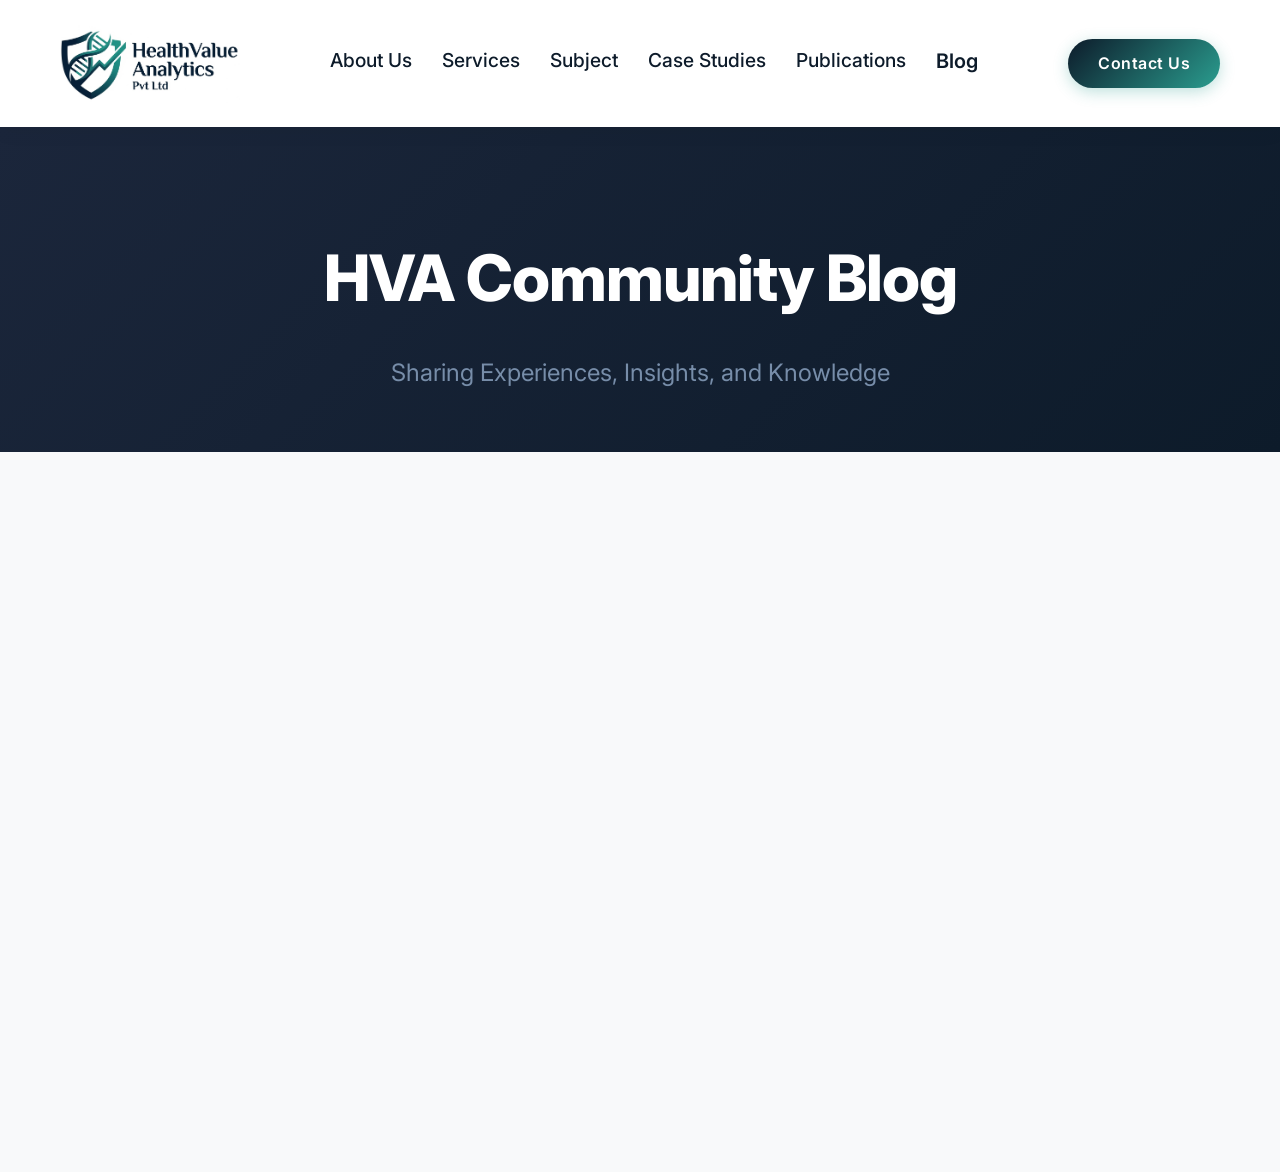
==== blog.html @ 7f8b4792 "Initial commit" ====
<!DOCTYPE html>
<html lang="en">
<head>
    <meta charset="UTF-8">
    <meta name="viewport" content="width=device-width, initial-scale=1.0">
    <title>Blog - HealthValue Analytics</title>
    <link rel="preconnect" href="https://fonts.googleapis.com">
    <link rel="preconnect" href="https://fonts.gstatic.com" crossorigin>
    <link href="https://fonts.googleapis.com/css2?family=Inter:wght@400;500;600;700&display=swap" rel="stylesheet">
    <link rel="stylesheet" href="style.css">
    <!-- Using FontAwesome for icons -->
    <link rel="stylesheet" href="https://cdnjs.cloudflare.com/ajax/libs/font-awesome/6.4.0/css/all.min.css">
</head>
<body>
    <!-- Navigation Bar -->
    <nav class="navbar">
        <div class="container nav-content">
            <a href="index.html" class="logo">
                <img src="logo.png" alt="HealthValue Analytics Logo" class="logo-img">
            </a>
            <div class="menu-toggle" id="mobile-menu">
                <span></span>
                <span></span>
                <span></span>
            </div>
            <div class="nav-links">
                <a href="index.html#about-us">About Us</a>
                <a href="index.html#our-services">Services</a>
                <a href="index.html#subject-coverage">Subject</a>
                <a href="#">Case Studies</a>
                <a href="#">Publications</a>
                <a href="blog.html" class="nav-blog active">Blog</a>
            </div>
            <a href="index.html#contact-info" class="btn-contact">Contact Us</a>
        </div>
    </nav>

    <!-- Blog Hero -->
    <header class="hero blog-hero">
        <div class="container hero-content">
            <h1>HVA Community Blog</h1>
            <h2 class="tagline">Sharing Experiences, Insights, and Knowledge</h2>
        </div>
    </header>

    <!-- Blog Content -->
    <section class="blog-section">
        <div class="container">
            


            <div class="blog-grid">
                <!-- Content will be added here -->
            </div>
        </div>
    </section>
    
    <script src="script.js"></script>
</body>
</html>
---- style.css ----
html {
    scroll-behavior: smooth;
}

:root {
    --primary-color: #0d1b2a; /* Dark Navy Blue */
    --secondary-color: #1b263b; /* Lighter Navy */
    --accent-color: #415a77; /* Soft Blue Grey */
    --highlight-color: #778da9; /* Light Blue Grey */
    --light-bg: #e0e1dd; /* Off-White/Grey */
    --white: #ffffff;
    --text-dark: #333333;
    --text-light: #f0f0f0;
    --shadow: 0 4px 6px rgba(0, 0, 0, 0.1);
    --shadow-hover: 0 10px 15px rgba(0, 0, 0, 0.15);
    --transition: all 0.3s ease;
}

* {
    margin: 0;
    padding: 0;
    box-sizing: border-box;
}

html {
    scroll-behavior: smooth;
}

body {
    font-family: 'Inter', sans-serif;
    background-color: var(--white);
    color: var(--text-dark);
    line-height: 1.6;
}

.container {
    max-width: 1200px;
    margin: 0 auto;
    padding: 0 20px;
}

/* Navbar */
.navbar {
    background-color: rgba(255, 255, 255, 0.95); /* Slight transparency */
    backdrop-filter: blur(10px); /* Glassmorphism effect */
    padding: 1.5rem 0; /* More spacious */
    box-shadow: 0 4px 20px rgba(0,0,0,0.05); /* Softer, deeper shadow */
    position: sticky; /* Keep sticky for easy navigation access */
    top: 0;
    z-index: 1000;
}

.navbar .container {
    display: flex;
    justify-content: space-between;
    align-items: center;
}

.logo {
    display: flex;
    align-items: center;
    padding: 0;
    /* height: 60px; Removed fixed height for new logo */
    /* overflow: hidden; Removed overflow for new logo */
}

.logo-img {
    height: auto;
    width: 180px; /* Width set to 180px as requested */
    object-fit: contain;
    /* transform: scale(1.35); Removed scale for new logo */
    /* transform-origin: center; */
}

.nav-links {
    display: flex;
    gap: 30px;
}

.nav-links a {
    text-decoration: none;
    color: var(--primary-color);
    font-weight: 500;
    font-size: 1.2rem; /* Increased size for all */
    transition: var(--transition);
    position: relative;
    padding-bottom: 5px;
}

.nav-links a::after {
    content: '';
    position: absolute;
    width: 0;
    height: 2px;
    bottom: 0;
    left: 0;
    background-color: #2a9d8f; /* Teal accent */
    transition: width 0.3s ease;
}

.nav-links a:hover {
    color: #2a9d8f;
}

.nav-links a:hover::after {
    width: 100%;
}

.nav-links .nav-blog {
    font-size: 1.25rem;
    font-weight: 600;
}

.btn-contact {
    background: linear-gradient(135deg, var(--primary-color) 0%, #2a9d8f 100%);
    color: var(--white);
    padding: 12px 30px;
    border-radius: 50px;
    text-decoration: none;
    font-weight: 600;
    transition: all 0.3s ease;
    box-shadow: 0 4px 15px rgba(42, 157, 143, 0.3);
    letter-spacing: 0.5px;
}


.btn-contact:hover {
    transform: translateY(-2px);
    box-shadow: 0 8px 25px rgba(42, 157, 143, 0.4);
    filter: brightness(1.1);
}

/* Mobile Menu Toggle */
.menu-toggle {
    display: none;
    flex-direction: column;
    justify-content: space-between;
    width: 30px;
    height: 21px;
    cursor: pointer;
    z-index: 1001;
}

.menu-toggle span {
    display: block;
    height: 3px;
    width: 100%;
    background-color: var(--primary-color);
    border-radius: 3px;
    transition: all 0.3s ease;
}

/* Mobile Nav Styles */
@media (max-width: 768px) {
    .menu-toggle {
        display: flex;
    }

    .nav-links {
        position: absolute;
        top: 100%;
        left: 0;
        width: 100%;
        background-color: rgba(255, 255, 255, 0.98);
        flex-direction: column;
        align-items: center;
        padding: 20px 0;
        box-shadow: 0 10px 20px rgba(0,0,0,0.1);
        clip-path: polygon(0 0, 100% 0, 100% 0, 0 0); /* Hidden by default */
        transition: clip-path 0.4s ease-in-out;
        gap: 20px;
    }

    .nav-links.active {
        clip-path: polygon(0 0, 100% 0, 100% 100%, 0 100%); /* Visible */
    }

    .nav-links a {
        font-size: 1.1rem;
    }

    .navbar .btn-contact {
        display: none; /* Hide button in header, maybe move inside menu if needed, or keep. For now hiding to save space optionally, or we can keep it. Let's keep it visible but maybe smaller? actually usually simple is better. Let's hide it in header and rely on a link in menu or just keep simple. Wait, user probably wants it. Let's keep it but maybe position differently or just let flex handle it. */
        /* Actually, in mobile view, often the CTA is kept or moved. Let's just adjust flex. */
        display: none; 
    }
    
    /* Add CTA inside menu for mobile if needed, or just let user scroll to footer. 
       Let's actually MAKE IT VISIBLE in the menu. We will need to add it to HTML in the menu part or just styling.
       For now, let's keep simple: Standard links in menu. */
}

/* Hero Section */
.hero {
    background-color: var(--primary-color);
    color: var(--white);
    padding: 30px 0 30px;
    text-align: center;
}

.hero-content {
    display: flex;
    flex-direction: column;
    gap: 10px;
}

.hero h1 {
    font-size: 4rem; /* Larger main title */
    font-weight: 800;
    margin-bottom: 15px; /* Space between title and subtitle */
    letter-spacing: -1px;
}

.hero .tagline {
    font-size: 1.5rem; /* Smaller subtitle */
    font-weight: 400; /* Lighter weight */
    text-align: center;
    color: var(--highlight-color); /* Lighter color for hierarchy */
    max-width: 800px;
    margin: 0 auto;
}

/* Services Section */
.services {
    padding: 60px 0 80px;
    background-color: var(--white);
    /* margin-top: -50px; Removed overlap for cleaner interactive flow */
}

.services-grid {
    display: grid;
    grid-template-columns: repeat(5, 1fr);
    gap: 20px;
    margin-bottom: 40px;
}

.service-card {
    background-color: var(--white);
    padding: 30px 20px;
    border-radius: 12px;
    box-shadow: var(--shadow);
    text-align: center;
    transition: var(--transition);
    border: 1px solid #f0f0f0;
    display: flex;
    flex-direction: column;
    align-items: center;
    gap: 20px;
    cursor: pointer;
    position: relative;
    overflow: hidden;
}

.service-card:hover {
    transform: translateY(-5px);
    box-shadow: var(--shadow-hover);
    border-color: var(--accent-color);
}

/* Active State */
.service-card.active {
    background-color: var(--primary-color);
    color: var(--white);
    transform: translateY(-5px);
    box-shadow: var(--shadow-hover);
    border-color: var(--primary-color);
}

.service-card.active .icon-box {
    color: var(--white);
}

.service-card.active h3 {
    color: var(--white);
}

/* Triangle indicator for active card */
.service-card.active::after {
    content: '';
    position: absolute;
    bottom: -10px;
    left: 50%;
    transform: translateX(-50%);
    border-width: 10px 10px 0;
    border-style: solid;
    border-color: var(--primary-color) transparent transparent transparent;
    display: block;
}

.icon-box {
    font-size: 2.5rem;
    color: var(--primary-color);
    margin-bottom: 10px;
    transition: var(--transition);
}

.service-card h3 {
    font-size: 1.1rem;
    font-weight: 600;
    color: var(--primary-color);
    line-height: 1.4;
    transition: var(--transition);
}

/* Service Details Section */
.service-details-container {
    background-color: #f8f9fa;
    border-radius: 15px;
    overflow: hidden;
    max-height: 0;
    opacity: 0;
    transition: all 0.5s ease-in-out;
    box-shadow: inset 0 2px 6px rgba(0,0,0,0.05);
}

.service-details-container.open {
    max-height: 800px; /* Arbitrary large height to allow expansion */
    opacity: 1;
    margin-top: 20px;
    padding: 40px;
    border: 1px solid #e0e0e0;
}

.service-content-wrapper {
    transition: opacity 0.3s ease;
}

.details-inner {
    text-align: center;
    max-width: 800px;
    margin: 0 auto;
}

.details-inner h2 {
    font-size: 2rem;
    color: var(--primary-color);
    margin-bottom: 20px;
}

.details-inner p {
    font-size: 1.1rem;
    color: #555;
    margin-bottom: 30px;
    line-height: 1.8;
}

.feature-list {
    list-style: none;
    display: grid;
    grid-template-columns: repeat(2, 1fr); /* 2 columns for list */
    gap: 15px;
    text-align: left;
    margin: 0 auto 40px;
    max-width: 700px;
}

.feature-list li {
    font-size: 1rem;
    color: var(--text-dark);
    display: flex;
    align-items: center;
    gap: 10px;
}

.feature-list li i {
    color: #2a9d8f; /* Teal/Green for checks */
    font-size: 1.2rem;
}

.btn-enquire {
    display: inline-block;
    background-color: var(--primary-color);
    color: var(--white);
    padding: 15px 40px;
    font-size: 1.1rem;
    font-weight: 600;
    border-radius: 50px;
    text-decoration: none;
    transition: var(--transition);
    box-shadow: 0 4px 10px rgba(13, 27, 42, 0.3);
}

.btn-enquire:hover {
    background-color: #2a9d8f; /* Teal on hover */
    transform: translateY(-3px);
    box-shadow: 0 6px 15px rgba(42, 157, 143, 0.4);
}

.placeholder-text {
    text-align: center;
    color: #999;
    font-size: 1.2rem;
    padding: 20px;
    font-style: italic;
}

/* Responsive Design */
@media (max-width: 1024px) {
    .services-grid {
        grid-template-columns: repeat(3, 1fr);
    }
}

@media (max-width: 768px) {
    .services-grid {
        grid-template-columns: repeat(2, 1fr);
    }

    .feature-list {
        grid-template-columns: 1fr;
    }

    .service-details-container.open {
        padding: 30px 20px;
    }
}

@media (max-width: 480px) {
    .services-grid {
        grid-template-columns: 1fr;
    }
    
    .hero .tagline {
        font-size: 1.5rem;
    }
    
    .details-inner h2 {
        font-size: 1.5rem;
    }
}

/* Scrolling Updates Marquee */
.updates-marquee {
    background-color: #f0f4f8; /* Light distinct background */
    padding: 20px 0;
    overflow: hidden;
    border-top: 1px solid #e1e4e8;
    border-bottom: 1px solid #e1e4e8;
    position: relative;
    /* margin-top managed by footer top margin, but keeping section flow natural */
}

.marquee-container {
    max-width: 100%;
    margin: 0 auto;
    overflow: hidden;
    white-space: nowrap;
    position: relative;
}

.marquee-container::before,
.marquee-container::after {
    /* Fades on the edges */
    content: '';
    position: absolute;
    top: 0;
    height: 100%;
    width: 100px;
    z-index: 2;
    pointer-events: none;
}

.marquee-container::before {
    left: 0;
    background: linear-gradient(to right, #f0f4f8, transparent);
}

.marquee-container::after {
    right: 0;
    background: linear-gradient(to left, #f0f4f8, transparent);
}

.marquee-track {
    display: inline-flex;
    gap: 30px;
    animation: scroll-left 25s linear infinite;
    padding-left: 30px; /* Initial offset */
}

.marquee-track:hover {
    animation-play-state: paused; /* Pause on hover */
}

@keyframes scroll-left {
    0% {
        transform: translateX(0);
    }
    100% {
        /* Move by 50% because content is duplicated, creating seamless loop */
        /* Exact calculation depends on width, but -50% of track width usually works if items are identical halves */
        /* Alternatively, moving by a fixed visual chunk. simpler is usually -50% if duplicated 1x */
        transform: translateX(-50%);
    }
}

.update-card {
    background-color: var(--white);
    padding: 15px 20px;
    border-radius: 8px;
    box-shadow: 0 2px 4px rgba(0,0,0,0.05);
    min-width: 300px;
    text-decoration: none;
    color: var(--text-dark);
    display: flex;
    flex-direction: column;
    gap: 5px;
    transition: transform 0.2s, box-shadow 0.2s;
    border-left: 4px solid var(--primary-color);
}

.update-card:hover {
    transform: translateY(-2px);
    box-shadow: 0 4px 8px rgba(0,0,0,0.1);
    background-color: #fff;
}

.update-type {
    font-size: 0.75rem;
    font-weight: 700;
    text-transform: uppercase;
    letter-spacing: 0.5px;
}

.update-type.paper {
    color: #2a9d8f;
}

.update-type.news {
    color: #d62828; /* Different color for news */
}

.update-card h4 {
    font-size: 1rem;
    font-weight: 700;
    color: var(--primary-color);
    margin: 0;
    white-space: normal; /* Allow title to wrap if needed, though card is wide */
}

.update-card p {
    font-size: 0.9rem;
    color: #555;
    margin: 0;
    white-space: normal;
    display: -webkit-box;
    -webkit-line-clamp: 2; /* Limit description lines */
    line-clamp: 2; /* Standard property */
    -webkit-box-orient: vertical;
    overflow: hidden;
}

.update-date {
    font-size: 0.8rem;
    color: #888;
    margin-top: 5px;
}

/* Enquiry Modal */
.modal-overlay {
    position: fixed;
    top: 0;
    left: 0;
    width: 100%;
    height: 100%;
    background-color: rgba(0, 0, 0, 0.6); /* Semi-transparent backdrop */
    z-index: 2000; /* Above everything */
    display: flex;
    justify-content: center;
    align-items: center;
    opacity: 0;
    visibility: hidden;
    transition: all 0.3s ease;
}

.modal-overlay.open {
    opacity: 1;
    visibility: visible;
}

.modal-content {
    background-color: var(--white);
    padding: 40px;
    border-radius: 12px;
    width: 90%;
    max-width: 700px;
    position: relative;
    transform: translateY(20px);
    transition: transform 0.3s ease;
    box-shadow: 0 10px 25px rgba(0,0,0,0.2);
}

.modal-overlay.open .modal-content {
    transform: translateY(0);
}

.modal-close {
    position: absolute;
    top: 15px;
    right: 20px;
    background: none;
    border: none;
    font-size: 1.5rem;
    color: #888;
    cursor: pointer;
    transition: color 0.3s;
}

.modal-close:hover {
    color: var(--primary-color);
}

.modal-content h2 {
    color: var(--primary-color);
    font-size: 2rem;
    margin-bottom: 30px;
    text-align: center;
    font-weight: 800;
}

.enquiry-form {
    display: flex;
    flex-direction: column;
    gap: 20px;
}

.form-row {
    display: grid;
    grid-template-columns: 1fr 1fr;
    gap: 20px;
    margin-bottom: 20px;
}

input, textarea {
    width: 100%;
    padding: 12px 15px;
    border: 1px solid #ddd;
    border-radius: 6px;
    font-size: 1rem;
    font-family: inherit;
    outline: none;
    transition: border-color 0.3s;
}

input:focus, textarea:focus {
    border-color: #2a9d8f; /* Focus color */
}

input::placeholder, textarea::placeholder {
    color: #999;
}

.btn-submit {
    background-color: #0e7490; /* Teal/Blue */
    color: white;
    padding: 12px 30px;
    border: none;
    border-radius: 50px;
    font-size: 1.1rem;
    font-weight: 600;
    cursor: pointer;
    transition: background-color 0.3s;
    margin-top: 10px;
    display: inline-block;
}

.btn-submit:hover {
    background-color: #155e75;
}

/* Modal Responsive */
@media (max-width: 768px) {
    .form-row {
        grid-template-columns: 1fr;
        gap: 15px;
        margin-bottom: 15px;
    }
    
    .modal-content {
        padding: 30px 20px;
    }
    
    .modal-content h2 {
        font-size: 1.5rem;
    }
}
.footer {
    background: linear-gradient(135deg, #0a192f 0%, #0d2546 100%); /* Deep Navy Gradient */
    color: var(--white);
    padding: 60px 0 20px; /* Reduced bottom padding */
    margin-top: 80px;
    font-size: 0.95rem;
}

.footer-grid {
    display: grid;
    grid-template-columns: repeat(3, 1fr);
    gap: 40px;
}

.footer-col h3 {
    font-size: 1.2rem;
    margin-bottom: 20px;
    position: relative;
    padding-bottom: 10px;
    color: var(--white);
}

.footer-col h3::after {
    content: '';
    position: absolute;
    left: 0;
    bottom: 0;
    width: 40px;
    height: 3px;
    background-color: #2a9d8f; /* Teal accent */
}

.footer-logo {
    margin-bottom: 20px;
}

.logo-img-footer {
    height: 90px;
    width: auto;
    object-fit: contain;
    margin-left: 0; 
    transform: translateX(-75px); /* Adjusted left shift */
}

.office-info h4 {
    color: #64ffda; /* Teal highlight */
    margin-bottom: 10px;
    display: flex;
    align-items: center;
    gap: 10px;
    font-size: 1.1rem;
}

.office-info p, .office-info .footer-email {
    line-height: 1.6;
    color: #cbd5e1; /* Light grey text */
    text-decoration: none;
}

.footer-links {
    list-style: none;
}

.footer-links li {
    margin-bottom: 12px;
}

.footer-links a {
    color: #cbd5e1;
    text-decoration: none;
    transition: var(--transition);
    display: inline-block;
}

.footer-links a:hover {
    color: #64ffda;
    transform: translateX(5px);
}

.work-with-us {
    margin-top: 25px;
}

.work-with-us p {
    color: #cbd5e1;
    line-height: 1.6;
}

.career-link {
    color: #64ffda;
    font-weight: 700;
    text-decoration: none;
    border-bottom: 1px solid #64ffda;
    transition: var(--transition);
}

.career-link:hover {
    color: var(--white);
    border-color: var(--white);
}

/* Footer Responsive */
@media (max-width: 768px) {
    .footer-grid {
        grid-template-columns: 1fr;
        text-align: center;
        gap: 40px;
    }
    
    .footer-col h3::after {
        left: 50%;
        transform: translateX(-50%);
    }

    .office-info h4 {
        justify-content: center;
    }
}

/* Partners Marquee Section */
.partners-marquee {
    padding: 60px 0;
    background-color: #f8f9fa;
    border-top: 1px solid #e1e4e8;
    overflow: hidden;
}

.partners-marquee h3 {
    text-align: center;
    margin-bottom: 40px;
    font-size: 1.5rem;
    color: var(--primary-color);
    font-weight: 600;
    letter-spacing: -0.5px;
}

.partners-container {
    width: 100%;
    overflow: hidden;
    position: relative;
}

.partners-container::before,
.partners-container::after {
    content: "";
    position: absolute;
    top: 0;
    width: 100px; /* Fade width */
    height: 100%;
    z-index: 2;
    pointer-events: none;
}

.partners-container::before {
    left: 0;
    background: linear-gradient(to right, #f8f9fa, transparent);
}

.partners-container::after {
    right: 0;
    background: linear-gradient(to left, #f8f9fa, transparent);
}

.partners-track {
    display: flex;
    gap: 60px; /* Space between logos */
    animation: scroll-partners 30s linear infinite;
    width: max-content; /* Ensure width fits content */
    padding: 10px 0;
}

.partners-track:hover {
    animation-play-state: paused;
}

.partner-logo {
    display: flex;
    align-items: center;
    justify-content: center;
    min-width: 120px;
}

.partner-logo img {
    height: 70px; /* Standardize height */
    width: auto;
    max-width: 180px;
    object-fit: contain;
    filter: grayscale(100%) opacity(0.7);
    transition: all 0.3s ease;
    mix-blend-mode: multiply; /* Helps transparent PNGs sit better on light bg */
}

.partner-logo img:hover {
    filter: grayscale(0%) opacity(1);
    transform: scale(1.1);
}

@keyframes scroll-partners {
    0% {
        transform: translateX(0);
    }
    100% {
        /* Move by -50% assuming the duplicated set matches the original */
        transform: translateX(-50%);
    }
}


    .logo-img-footer {
        margin: 0 auto;
        display: block;
    }


/* About Us Section */
.about-us {
    padding: 60px 0; /* Reduced padding since title is gone */
    background-color: var(--white);
    position: relative;
    display: none; /* Hidden by default */
}

.about-us.open {
    display: block;
    animation: fadeIn 0.5s ease;
}

.section-title {
    font-size: 2.5rem;
    color: var(--primary-color);
    text-align: center;
    margin-bottom: 40px;
    font-weight: 800;
    position: relative;
    padding-bottom: 15px;
}

.section-title::after {
    content: '';
    position: absolute;
    bottom: 0;
    left: 50%;
    transform: translateX(-50%);
    width: 60px;
    height: 4px;
    background-color: #2a9d8f;
    border-radius: 2px;
}

.about-content {
    max-width: 900px;
    margin: 0 auto;
    color: #4a5568;
    font-size: 1.1rem;
    line-height: 1.8;
    text-align: justify; /* Corporate look */
    /* display: none; Removed previous hidden rule */
}

/* Removed .about-content.open as visibility is now on parent */

@keyframes fadeIn {
    from { opacity: 0; transform: translateY(-10px); }
    to { opacity: 1; transform: translateY(0); }
}

.about-content p {
    margin-bottom: 25px;
}

/* Additional Mobile Polish */
@media (max-width: 768px) {
    .hero h1 {
        font-size: 2.5rem;
    }
    
    .hero .tagline {
        font-size: 1.2rem;
        padding: 0 15px;
    }

    .about-content, .contact-section-modern, .careers-form-container {
        padding-left: 15px;
        padding-right: 15px;
    }
    
    .footer-grid {
        gap: 30px;
    }
    
    .map-container iframe {
        height: 300px;
    }
    
    /* Ensure modal fits */
    .modal-content {
        width: 95%;
        margin: 0 10px;
        max-height: 90vh;
        overflow-y: auto;
    }
    
    .navbar .container {
        padding: 0 20px; /* Ensure edge padding */
    }
    
    /* Adjust logo size for mobile */
    .logo-img {
        width: 140px;
    }
}

.about-content strong {
    color: var(--primary-color);
    font-weight: 700;
}

.highlight-text {
    color: #2a9d8f;
    font-weight: 600;
}

/* Responsive adjust for text alignment */
@media (max-width: 768px) {
    .about-content {
        text-align: left;
    }
}

.about-content.collapsed {
    display: none;
}

/* About Us Content Styling Updates */
.about-content h3 {
    color: var(--primary-color);
    font-size: 1.5rem;
    margin-top: 30px;
    margin-bottom: 15px;
    font-weight: 700;
}

.about-content ul {
    list-style: none;
    margin-bottom: 30px;
    padding-left: 20px;
}

.about-content ul li {
    position: relative;
    padding-left: 25px;
    margin-bottom: 10px;
    color: #4a5568;
}

.about-content ul li::before {
    content: '•';
    color: #2a9d8f;
    font-weight: bold;
    position: absolute;
    left: 0;
    font-size: 1.2rem;
    line-height: 1.6;
}

.closing-statement {
    margin-top: 40px;
    font-weight: 600;
    color: var(--primary-color);
    text-align: center;
    font-style: italic;
    font-size: 1.2rem;
    border-top: 1px solid #e2e8f0;
    padding-top: 20px;
}

/* Blog Page Styles */
.blog-hero {
    background: linear-gradient(135deg, var(--secondary-color), var(--primary-color));
    padding: 100px 0 60px;
    text-align: center;
    color: var(--white);
}

.blog-section {
    padding: 60px 0;
    background-color: #f8f9fa;
    min-height: 80vh; /* Increased height since footer is gone */
}

.blog-controls {
    display: flex;
    justify-content: flex-end;
    margin-bottom: 40px;
}

.btn-share-experience {
    background-color: #2a9d8f;
    color: white;
    padding: 12px 25px;
    border: none;
    border-radius: 5px;
    font-weight: 600;
    cursor: pointer;
    transition: var(--transition);
    display: flex;
    align-items: center;
    gap: 8px;
    font-size: 1rem;
    box-shadow: 0 4px 6px rgba(0,0,0,0.1);
}

.btn-share-experience:hover {
    background-color: #21867a;
    transform: translateY(-2px);
    box-shadow: 0 6px 8px rgba(0,0,0,0.15);
}

.blog-grid {
    display: grid;
    grid-template-columns: repeat(auto-fit, minmax(300px, 1fr));
    gap: 30px;
}

/* Modern Contact Us Section */
.contact-section-modern {
    position: relative;
    width: 100%;
    margin-top: 0;
}

.contact-header-bar {
    background-color: var(--secondary-color); /* Dark Blue */
    color: white;
    text-align: center;
    padding: 20px 0;
}

.contact-header-bar h2 {
    margin: 0;
    font-size: 2rem;
    font-weight: 700;
}

.map-container {
    position: relative;
    width: 100%;
    /* Ensure iframe takes space */
}

/* Floating Contact Card */
.floating-contact-card {
    position: absolute;
    bottom: -50px; /* Slight overlap on map bottom, pushing into next section section space */
    left: 50%;
    transform: translateX(-50%);
    width: 90%;
    max-width: 1200px;
    background-color: var(--secondary-color); /* Deep Navy Blue */
    color: white;
    border-radius: 25px;
    box-shadow: 0 10px 30px rgba(0,0,0,0.3);
    display: grid;
    grid-template-columns: repeat(3, 1fr); /* Changed to 3 columns */
    padding: 40px;
    gap: 20px;
    z-index: 10;
}

/* Adjust footer margin to accommodate floating card */
.footer {
    padding-top: 100px; /* Space for the floating card overlap */
}

.contact-col {
    display: flex;
    flex-direction: column;
    align-items: center;
    text-align: center;
}

/* Icons */
.icon-circle {
    width: 60px;
    height: 60px;
    background-color: rgba(42, 157, 143, 0.2); /* Teal with opacity */
    border-radius: 50%;
    display: flex;
    align-items: center;
    justify-content: center;
    margin-bottom: 15px;
    transition: var(--transition);
}

.icon-circle i {
    font-size: 1.5rem;
    color: #2a9d8f; /* Teal */
}

.contact-col:hover .icon-circle {
    background-color: #2a9d8f;
    transform: scale(1.1);
}

.contact-col:hover .icon-circle i {
    color: white;
}

.contact-col h4 {
    font-size: 1.1rem;
    margin-bottom: 10px;
    font-weight: 600;
}

.contact-col p, .contact-col a {
    font-size: 0.95rem;
    color: #cbd5e0; /* Light Gray secondary text */
    line-height: 1.6;
    text-decoration: none;
    transition: var(--transition);
}

.company-name {
    font-weight: 700;
    color: white !important;
    margin-bottom: 5px;
}

.contact-link:hover {
    color: #2a9d8f;
}

.contact-socials {
    display: flex;
    gap: 15px;
    margin-top: 5px;
}

.contact-socials a i {
    font-size: 1.2rem;
    color: white;
    transition: var(--transition);
}

.contact-socials a:hover i {
    color: #2a9d8f;
}

/* Responsive Grid for Floating Card */
@media (max-width: 992px) {
    .floating-contact-card {
        grid-template-columns: repeat(2, 1fr); /* 2 columns on tablet */
        bottom: -100px;
    }
    .footer {
        padding-top: 150px;
    }
}

@media (max-width: 600px) {
    .floating-contact-card {
        grid-template-columns: 1fr; /* Stacked on mobile */
        position: relative;
        bottom: auto;
        left: auto;
        transform: none;
        width: 100%;
        border-radius: 0;
        margin-top: -5px; /* Eliminate gap if any */
    }
    .footer {
        padding-top: 40px;
    }
}

/* Footer Bottom Alignment */
.footer-bottom {
    text-align: center;
    padding: 20px 0;
    border-top: 1px solid rgba(255, 255, 255, 0.1);
    margin-top: 40px;
    width: 100%;
}

.footer-bottom p {
    color: #cbd5e0;
    font-size: 0.9rem;
    margin: 0;
}
/* Careers Page Styles */
.careers-header {
    background-color: var(--secondary-color); /* Dark Blue */
    color: white;
    padding: 120px 0 40px; /* Reduced top padding to account for nav */
    text-align: center;
}

.careers-header h1 {
    font-size: 2.5rem;
    font-weight: 700;
}

.careers-section {
    padding: 60px 0;
    background-color: #ffffff;
    min-height: 60vh;
    display: flex;
    justify-content: center;
}

.careers-form-container {
    max-width: 800px;
    width: 100%;
}

.careers-form-container form {
    display: flex;
    flex-direction: column;
    gap: 20px;
}

.careers-form-container .form-group input[type="text"],
.careers-form-container .form-group input[type="email"],
.careers-form-container .form-group input[type="tel"],
.careers-form-container .form-group textarea {
    width: 100%;
    padding: 12px 15px;
    border: 1px solid #e2e8f0;
    border-radius: 5px;
    font-size: 1rem;
    font-family: inherit;
    color: #4a5568;
    background-color: #f8fafc;
}

.careers-form-container .form-group textarea {
    resize: vertical;
}

.file-upload-group {
    display: flex;
    flex-direction: column;
    gap: 10px;
}

.file-upload-group label {
    font-weight: 500;
    color: #4a5568;
}

.file-input-wrapper input[type="file"] {
    border: 1px solid #e2e8f0;
    padding: 10px;
    border-radius: 5px;
    width: 100%;
    background-color: #f8fafc;
}

.checkbox-group {
    display: flex;
    align-items: center;
    gap: 10px;
}

.checkbox-group input[type="checkbox"] {
    width: 18px;
    height: 18px;
    accent-color: #2a9d8f;
}

.checkbox-group label {
    font-size: 0.95rem;
    color: #4a5568;
}

.btn-submit-career {
    background-color: #2a9d8f; /* Teal */
    color: white;
    padding: 12px 40px;
    border: none;
    border-radius: 25px; /* Rounded pill shape */
    font-weight: 600;
    font-size: 1rem;
    cursor: pointer;
    transition: var(--transition);
    align-self: flex-start; /* Align left */
    margin-top: 10px;
}

.btn-submit-career:hover {
    background-color: #21867a;
    transform: translateY(-2px);
    box-shadow: 0 4px 6px rgba(0,0,0,0.1);
}
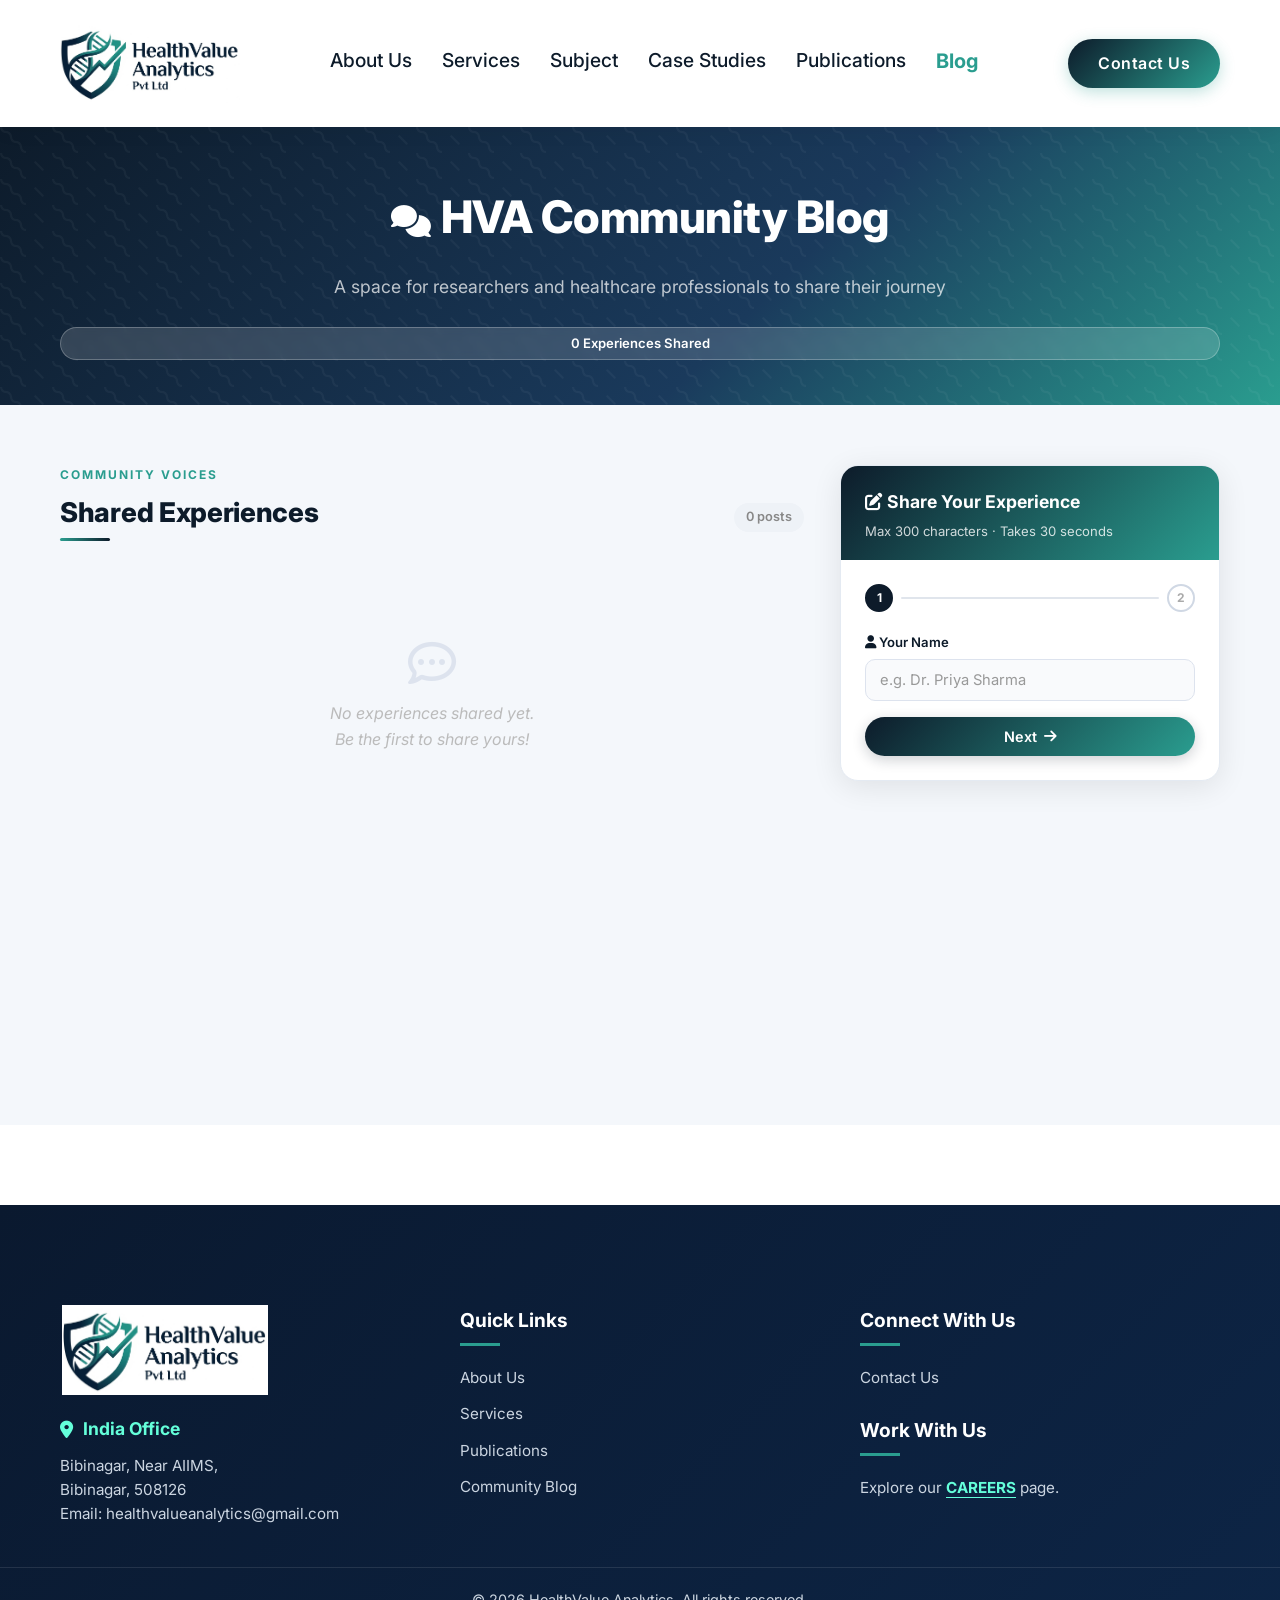
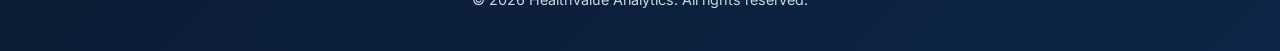
==== commit ac085a36: "Refine navigation system, add active state highlighting, implement section toggling, and add Publica" ====
--- a/blog.html
+++ b/blog.html
@@ -3,58 +3,731 @@
 <head>
     <meta charset="UTF-8">
     <meta name="viewport" content="width=device-width, initial-scale=1.0">
-    <title>Blog - HealthValue Analytics</title>
+    <title>HVA Community Blog – HealthValue Analytics</title>
+    <meta name="description" content="Share your research experience with the HVA community. Read stories from researchers and healthcare professionals worldwide.">
     <link rel="preconnect" href="https://fonts.googleapis.com">
     <link rel="preconnect" href="https://fonts.gstatic.com" crossorigin>
-    <link href="https://fonts.googleapis.com/css2?family=Inter:wght@400;500;600;700&display=swap" rel="stylesheet">
+    <link href="https://fonts.googleapis.com/css2?family=Inter:wght@400;500;600;700;800&display=swap" rel="stylesheet">
     <link rel="stylesheet" href="style.css">
-    <!-- Using FontAwesome for icons -->
     <link rel="stylesheet" href="https://cdnjs.cloudflare.com/ajax/libs/font-awesome/6.4.0/css/all.min.css">
+
+    <style>
+        /* ── Hero ── */
+        .blog-hero {
+            background: linear-gradient(135deg, var(--primary-color) 0%, #1a3a5c 60%, #2a9d8f 100%);
+            padding: 55px 0 45px;
+            text-align: center;
+            position: relative;
+            overflow: hidden;
+        }
+        .blog-hero::before {
+            content: '';
+            position: absolute;
+            inset: 0;
+            background: url("data:image/svg+xml,%3Csvg width='52' height='26' viewBox='0 0 52 26' xmlns='http://www.w3.org/2000/svg'%3E%3Cg fill='none' fill-rule='evenodd'%3E%3Cg fill='%23ffffff' fill-opacity='0.04'%3E%3Cpath d='M10 10c0-2.21-1.79-4-4-4-3.314 0-6-2.686-6-6h2c0 2.21 1.79 4 4 4 3.314 0 6 2.686 6 6 0 2.21 1.79 4 4 4 3.314 0 6 2.686 6 6 0 2.21 1.79 4 4 4v2c-3.314 0-6-2.686-6-6 0-2.21-1.79-4-4-4-3.314 0-6-2.686-6-6zm25.464-1.95l8.486 8.486-1.414 1.414-8.486-8.486 1.414-1.414z' /%3E%3C/g%3E%3C/g%3E%3C/svg%3E");
+        }
+        .blog-hero h1 {
+            font-size: 2.8rem;
+            font-weight: 800;
+            color: #fff;
+            letter-spacing: -0.5px;
+            position: relative;
+        }
+        .blog-hero .tagline {
+            font-size: 1.1rem;
+            color: rgba(255,255,255,0.72);
+            margin-top: 10px;
+            font-weight: 400;
+            position: relative;
+        }
+        .blog-hero .post-count-badge {
+            display: inline-block;
+            margin-top: 16px;
+            background: rgba(255,255,255,0.15);
+            border: 1px solid rgba(255,255,255,0.25);
+            color: #fff;
+            font-size: 0.82rem;
+            font-weight: 600;
+            padding: 5px 16px;
+            border-radius: 50px;
+            backdrop-filter: blur(4px);
+            position: relative;
+        }
+
+        /* ── Page layout ── */
+        .blog-section {
+            background: #f4f7fb;
+            padding: 50px 0 80px;
+        }
+        .blog-layout {
+            display: grid;
+            grid-template-columns: 1fr 380px;
+            gap: 36px;
+            align-items: start;
+            margin-top: 10px;
+        }
+        @media (max-width: 900px) {
+            .blog-layout { grid-template-columns: 1fr; }
+            .blog-sidebar { order: -1; }
+        }
+
+        /* ── Section label / heading ── */
+        .section-label {
+            font-size: 0.75rem;
+            font-weight: 700;
+            text-transform: uppercase;
+            letter-spacing: 2px;
+            color: #2a9d8f;
+            margin-bottom: 6px;
+        }
+        .section-heading {
+            font-size: 1.7rem;
+            font-weight: 800;
+            color: var(--primary-color);
+            letter-spacing: -0.3px;
+            margin-bottom: 4px;
+        }
+        .section-divider {
+            width: 50px;
+            height: 3px;
+            background: linear-gradient(90deg, #2a9d8f, var(--primary-color));
+            border-radius: 2px;
+            margin-bottom: 28px;
+        }
+
+        /* ── Share form (sidebar) ── */
+        .blog-sidebar {
+            position: sticky;
+            top: 90px;
+        }
+        .share-card {
+            background: #fff;
+            border-radius: 18px;
+            box-shadow: 0 6px 30px rgba(0,0,0,0.09);
+            overflow: hidden;
+            border: 1px solid #e4eaf2;
+        }
+        .share-card-header {
+            background: linear-gradient(135deg, var(--primary-color), #2a9d8f);
+            padding: 22px 24px 18px;
+            color: #fff;
+        }
+        .share-card-header h3 {
+            font-size: 1.1rem;
+            font-weight: 700;
+            margin: 0;
+        }
+        .share-card-header p {
+            font-size: 0.82rem;
+            opacity: 0.8;
+            margin-top: 4px;
+        }
+        .share-card-body {
+            padding: 24px;
+        }
+
+        /* Steps */
+        .step-indicator {
+            display: flex;
+            align-items: center;
+            gap: 8px;
+            margin-bottom: 20px;
+        }
+        .step-dot {
+            width: 28px;
+            height: 28px;
+            border-radius: 50%;
+            display: flex;
+            align-items: center;
+            justify-content: center;
+            font-size: 0.75rem;
+            font-weight: 700;
+            border: 2px solid #d0d8e4;
+            color: #aaa;
+            transition: all 0.3s;
+            flex-shrink: 0;
+        }
+        .step-dot.active {
+            background: var(--primary-color);
+            border-color: var(--primary-color);
+            color: #fff;
+        }
+        .step-dot.done {
+            background: #2a9d8f;
+            border-color: #2a9d8f;
+            color: #fff;
+        }
+        .step-line {
+            flex: 1;
+            height: 2px;
+            background: #e0e5ec;
+            border-radius: 1px;
+        }
+        .step-line.done { background: #2a9d8f; }
+
+        /* Form fields */
+        .form-group {
+            margin-bottom: 16px;
+        }
+        .form-group label {
+            display: block;
+            font-size: 0.82rem;
+            font-weight: 600;
+            color: var(--primary-color);
+            margin-bottom: 6px;
+        }
+        .form-group input,
+        .form-group textarea {
+            width: 100%;
+            padding: 11px 14px;
+            border: 1.5px solid #dde3ee;
+            border-radius: 10px;
+            font-family: 'Inter', sans-serif;
+            font-size: 0.92rem;
+            color: var(--text-dark);
+            outline: none;
+            transition: border-color 0.25s, box-shadow 0.25s;
+            resize: none;
+            background: #f9fafc;
+        }
+        .form-group input:focus,
+        .form-group textarea:focus {
+            border-color: #2a9d8f;
+            box-shadow: 0 0 0 3px rgba(42,157,143,0.12);
+            background: #fff;
+        }
+        .char-counter {
+            text-align: right;
+            font-size: 0.75rem;
+            color: #999;
+            margin-top: 4px;
+            transition: color 0.2s;
+        }
+        .char-counter.warning { color: #e07b00; }
+        .char-counter.danger  { color: #d32f2f; }
+
+        .btn-next, .btn-post, .btn-back {
+            display: inline-flex;
+            align-items: center;
+            gap: 7px;
+            padding: 11px 22px;
+            border-radius: 50px;
+            font-family: 'Inter', sans-serif;
+            font-size: 0.9rem;
+            font-weight: 600;
+            cursor: pointer;
+            border: none;
+            transition: all 0.25s;
+        }
+        .btn-next, .btn-post {
+            background: linear-gradient(135deg, var(--primary-color), #2a9d8f);
+            color: #fff;
+            box-shadow: 0 4px 14px rgba(13,27,42,0.2);
+            width: 100%;
+            justify-content: center;
+        }
+        .btn-next:hover, .btn-post:hover {
+            filter: brightness(1.1);
+            transform: translateY(-2px);
+        }
+        .btn-back {
+            background: #f0f4f8;
+            color: var(--primary-color);
+            padding: 10px 18px;
+            margin-right: 8px;
+        }
+        .btn-back:hover { background: #e2e8f0; }
+        .form-actions { display: flex; align-items: center; margin-top: 4px; }
+
+        /* Step panels */
+        .step-panel { display: none; }
+        .step-panel.active { display: block; }
+
+        /* Greeting in step 2 */
+        .step2-greeting {
+            font-size: 0.95rem;
+            color: #555;
+            margin-bottom: 16px;
+            padding: 10px 14px;
+            background: #f0faf8;
+            border-radius: 10px;
+            border-left: 3px solid #2a9d8f;
+        }
+        .step2-greeting strong { color: var(--primary-color); }
+
+        /* Success toast */
+        .toast {
+            display: none;
+            align-items: center;
+            gap: 10px;
+            background: #e6fffa;
+            border: 1px solid #81e6d9;
+            border-radius: 10px;
+            padding: 13px 16px;
+            font-size: 0.88rem;
+            color: #2c7a7b;
+            font-weight: 500;
+            margin-top: 14px;
+        }
+        .toast.show { display: flex; }
+        .toast i { font-size: 1.1rem; color: #2a9d8f; }
+
+        /* ── Experience feed ── */
+        .feed-header {
+            display: flex;
+            align-items: center;
+            justify-content: space-between;
+            flex-wrap: wrap;
+            gap: 10px;
+            margin-bottom: 20px;
+        }
+        .feed-count {
+            font-size: 0.8rem;
+            font-weight: 600;
+            color: #888;
+            background: #eef2f7;
+            padding: 4px 12px;
+            border-radius: 20px;
+        }
+
+        .experience-card {
+            background: #fff;
+            border-radius: 14px;
+            padding: 22px 24px;
+            box-shadow: 0 3px 14px rgba(0,0,0,0.06);
+            border: 1px solid #eaedf2;
+            margin-bottom: 20px;
+            position: relative;
+            transition: transform 0.25s, box-shadow 0.25s;
+            animation: fadeSlideIn 0.4s ease;
+        }
+        @keyframes fadeSlideIn {
+            from { opacity: 0; transform: translateY(16px); }
+            to   { opacity: 1; transform: translateY(0); }
+        }
+        .experience-card:hover {
+            transform: translateY(-3px);
+            box-shadow: 0 10px 28px rgba(0,0,0,0.1);
+        }
+
+        .exp-card-top {
+            display: flex;
+            align-items: center;
+            gap: 14px;
+            margin-bottom: 14px;
+        }
+        .exp-avatar {
+            width: 44px;
+            height: 44px;
+            border-radius: 50%;
+            background: linear-gradient(135deg, var(--primary-color), #2a9d8f);
+            display: flex;
+            align-items: center;
+            justify-content: center;
+            color: #fff;
+            font-size: 1.1rem;
+            font-weight: 700;
+            flex-shrink: 0;
+        }
+        .exp-meta { flex: 1; }
+        .exp-name {
+            font-size: 0.97rem;
+            font-weight: 700;
+            color: var(--primary-color);
+        }
+        .exp-date {
+            font-size: 0.74rem;
+            color: #aaa;
+            margin-top: 2px;
+        }
+        .exp-quote-icon {
+            color: #e0e8f0;
+            font-size: 1.6rem;
+            line-height: 1;
+        }
+        .exp-text {
+            font-size: 0.95rem;
+            color: #444;
+            line-height: 1.75;
+        }
+
+        .empty-feed {
+            text-align: center;
+            padding: 50px 20px;
+            color: #bbb;
+        }
+        .empty-feed i {
+            font-size: 3rem;
+            margin-bottom: 14px;
+            display: block;
+            color: #dde3ee;
+        }
+        .empty-feed p { font-size: 1rem; font-style: italic; }
+
+        /* ── Delete button ── */
+        .btn-delete {
+            position: absolute;
+            top: 14px;
+            right: 14px;
+            background: none;
+            border: 1px solid #f0d5d5;
+            color: #c0392b;
+            width: 30px;
+            height: 30px;
+            border-radius: 50%;
+            display: flex;
+            align-items: center;
+            justify-content: center;
+            cursor: pointer;
+            font-size: 0.72rem;
+            opacity: 0;
+            transition: opacity 0.2s, background 0.2s, transform 0.2s;
+        }
+        .experience-card:hover .btn-delete {
+            opacity: 1;
+        }
+        .btn-delete:hover {
+            background: #fdecea;
+            transform: scale(1.1);
+        }
+        .experience-card.deleting {
+            animation: fadeOut 0.35s ease forwards;
+        }
+        @keyframes fadeOut {
+            to { opacity: 0; transform: scale(0.95); height: 0; padding: 0; margin: 0; overflow: hidden; }
+        }
+    </style>
 </head>
 <body>
-    <!-- Navigation Bar -->
-    <nav class="navbar">
-        <div class="container nav-content">
-            <a href="index.html" class="logo">
-                <img src="logo.png" alt="HealthValue Analytics Logo" class="logo-img">
-            </a>
-            <div class="menu-toggle" id="mobile-menu">
-                <span></span>
-                <span></span>
-                <span></span>
+
+<!-- Navigation Bar -->
+<nav class="navbar">
+    <div class="container">
+        <a href="index.html" class="logo">
+            <img src="logo.png" alt="HealthValue Analytics Pvt Ltd" class="logo-img">
+        </a>
+        <div class="menu-toggle" id="mobile-menu">
+            <span></span><span></span><span></span>
+        </div>
+        <div class="nav-links">
+            <a href="index.html#about-us">About Us</a>
+            <a href="index.html#our-services">Services</a>
+            <a href="index.html#subject-coverage">Subject</a>
+            <a href="#">Case Studies</a>
+            <a href="publications.html">Publications</a>
+            <a href="blog.html" class="nav-blog" style="color:#2a9d8f;font-weight:700;">Blog</a>
+        </div>
+        <a href="contact.html" class="btn-contact">Contact Us</a>
+    </div>
+</nav>
+
+<!-- Hero -->
+<header class="blog-hero">
+    <div class="container hero-content">
+        <h1><i class="fa-solid fa-comments" style="font-size:2rem;vertical-align:middle;margin-right:10px;"></i>HVA Community Blog</h1>
+        <p class="tagline">A space for researchers and healthcare professionals to share their journey</p>
+        <span class="post-count-badge" id="post-count-badge">0 Experiences Shared</span>
+    </div>
+</header>
+
+<!-- Blog Section -->
+<section class="blog-section">
+    <div class="container">
+        <div class="blog-layout">
+
+            <!-- LEFT: Feed -->
+            <div class="blog-feed">
+                <div class="feed-header">
+                    <div>
+                        <p class="section-label">Community Voices</p>
+                        <h2 class="section-heading">Shared Experiences</h2>
+                        <div class="section-divider"></div>
+                    </div>
+                    <span class="feed-count" id="feed-count">0 posts</span>
+                </div>
+
+                <div id="experience-feed">
+                    <div class="empty-feed" id="empty-state">
+                        <i class="fa-regular fa-comment-dots"></i>
+                        <p>No experiences shared yet.<br>Be the first to share yours!</p>
+                    </div>
+                </div>
             </div>
-            <div class="nav-links">
-                <a href="index.html#about-us">About Us</a>
-                <a href="index.html#our-services">Services</a>
-                <a href="index.html#subject-coverage">Subject</a>
-                <a href="#">Case Studies</a>
-                <a href="#">Publications</a>
-                <a href="blog.html" class="nav-blog active">Blog</a>
+
+            <!-- RIGHT: Share Form -->
+            <div class="blog-sidebar">
+                <div class="share-card">
+                    <div class="share-card-header">
+                        <h3><i class="fa-solid fa-pen-to-square"></i> Share Your Experience</h3>
+                        <p>Max 300 characters · Takes 30 seconds</p>
+                    </div>
+                    <div class="share-card-body">
+
+                        <!-- Step indicator -->
+                        <div class="step-indicator">
+                            <div class="step-dot active" id="dot-1">1</div>
+                            <div class="step-line" id="line-1"></div>
+                            <div class="step-dot" id="dot-2">2</div>
+                        </div>
+
+                        <!-- Step 1: Name -->
+                        <div class="step-panel active" id="step-1">
+                            <div class="form-group">
+                                <label for="input-name"><i class="fa-solid fa-user"></i> Your Name</label>
+                                <input type="text" id="input-name" placeholder="e.g. Dr. Priya Sharma" maxlength="60" autocomplete="off">
+                            </div>
+                            <button class="btn-next" id="btn-next" onclick="goToStep2()">
+                                Next <i class="fa-solid fa-arrow-right"></i>
+                            </button>
+                        </div>
+
+                        <!-- Step 2: Experience -->
+                        <div class="step-panel" id="step-2">
+                            <div class="step2-greeting" id="step2-greeting">
+                                Hello, <strong id="greeting-name"></strong>! Tell us about your experience.
+                            </div>
+                            <div class="form-group">
+                                <label for="input-exp"><i class="fa-solid fa-quote-left"></i> Your Experience</label>
+                                <textarea id="input-exp" rows="5" placeholder="Share what you experienced working with HVA, your research journey, or insights... (max 300 characters)" maxlength="300" oninput="updateCounter()"></textarea>
+                                <div class="char-counter" id="char-counter">0 / 300 characters</div>
+                            </div>
+                            <div class="form-actions">
+                                <button class="btn-back" onclick="goToStep1()"><i class="fa-solid fa-arrow-left"></i> Back</button>
+                                <button class="btn-post" onclick="submitExperience()" style="flex:1;">
+                                    <i class="fa-solid fa-paper-plane"></i> Post Experience
+                                </button>
+                            </div>
+                        </div>
+
+                        <!-- Success toast -->
+                        <div class="toast" id="success-toast">
+                            <i class="fa-solid fa-circle-check"></i>
+                            Thank you! Your experience has been shared.
+                        </div>
+
+                    </div>
+                </div>
             </div>
-            <a href="index.html#contact-info" class="btn-contact">Contact Us</a>
+
         </div>
-    </nav>
-
-    <!-- Blog Hero -->
-    <header class="hero blog-hero">
-        <div class="container hero-content">
-            <h1>HVA Community Blog</h1>
-            <h2 class="tagline">Sharing Experiences, Insights, and Knowledge</h2>
-        </div>
-    </header>
-
-    <!-- Blog Content -->
-    <section class="blog-section">
-        <div class="container">
-            
-
-
-            <div class="blog-grid">
-                <!-- Content will be added here -->
+    </div>
+</section>
+
+<!-- Footer -->
+<footer class="footer">
+    <div class="container footer-grid">
+        <div class="footer-col">
+            <div class="footer-logo">
+                <img src="logo.png" alt="HealthValue Analytics" class="logo-img-footer">
+            </div>
+            <div class="office-info">
+                <h4><i class="fa-solid fa-location-dot"></i> India Office</h4>
+                <p>Bibinagar, Near AIIMS,<br>Bibinagar, 508126<br>
+                Email: <a href="mailto:healthvalueanalytics@gmail.com" class="footer-email">healthvalueanalytics@gmail.com</a></p>
             </div>
         </div>
-    </section>
-    
-    <script src="script.js"></script>
+        <div class="footer-col">
+            <h3>Quick Links</h3>
+            <ul class="footer-links">
+                <li><a href="index.html#about-us">About Us</a></li>
+                <li><a href="index.html#our-services">Services</a></li>
+                <li><a href="publications.html">Publications</a></li>
+                <li><a href="blog.html">Community Blog</a></li>
+            </ul>
+        </div>
+        <div class="footer-col">
+            <h3>Connect With Us</h3>
+            <ul class="footer-links">
+                <li><a href="contact.html">Contact Us</a></li>
+            </ul>
+            <div class="work-with-us">
+                <h3>Work With Us</h3>
+                <p>Explore our <a href="careers.html" class="career-link">CAREERS</a> page.</p>
+            </div>
+        </div>
+    </div>
+    <div class="footer-bottom">
+        <p>&copy; 2026 HealthValue Analytics. All rights reserved.</p>
+    </div>
+</footer>
+
+<script>
+    // ── Mobile menu ──
+    const menuToggle = document.getElementById('mobile-menu');
+    const navLinks   = document.querySelector('.nav-links');
+    if (menuToggle && navLinks) {
+        menuToggle.addEventListener('click', () => {
+            navLinks.classList.toggle('active');
+            menuToggle.classList.toggle('open');
+        });
+    }
+
+    // ── State ──
+    const MAX_CHARS = 300;
+    let currentName = '';
+
+    // ── LocalStorage helpers ──
+    function getPosts() {
+        try { return JSON.parse(localStorage.getItem('hva_blog_posts') || '[]'); }
+        catch { return []; }
+    }
+    function savePosts(posts) {
+        localStorage.setItem('hva_blog_posts', JSON.stringify(posts));
+    }
+
+    // ── Avatar initials ──
+    function getInitial(name) {
+        return name.trim().charAt(0).toUpperCase();
+    }
+
+    // ── Format date ──
+    function formatDate(iso) {
+        const d = new Date(iso);
+        return d.toLocaleDateString('en-IN', { day: 'numeric', month: 'short', year: 'numeric' }) +
+               ' · ' + d.toLocaleTimeString('en-IN', { hour: '2-digit', minute: '2-digit' });
+    }
+
+    // ── Render a single card ──
+    function renderCard(post, index) {
+        const div = document.createElement('div');
+        div.className = 'experience-card';
+        div.dataset.id = post.id || post.date;
+        div.innerHTML = `
+            <button class="btn-delete" title="Delete post" onclick="deletePost('${post.id || post.date}', this)">
+                <i class="fa-solid fa-trash"></i>
+            </button>
+            <div class="exp-card-top">
+                <div class="exp-avatar">${getInitial(post.name)}</div>
+                <div class="exp-meta">
+                    <div class="exp-name">${escapeHtml(post.name)}</div>
+                    <div class="exp-date"><i class="fa-regular fa-clock"></i> ${formatDate(post.date)}</div>
+                </div>
+                <div class="exp-quote-icon"><i class="fa-solid fa-quote-right"></i></div>
+            </div>
+            <p class="exp-text">${escapeHtml(post.text)}</p>
+        `;
+        return div;
+    }
+
+    // ── Delete a post ──
+    function deletePost(postId, btn) {
+        const card = btn.closest('.experience-card');
+        card.classList.add('deleting');
+        setTimeout(() => {
+            const posts = getPosts().filter(p => (p.id || p.date) !== postId);
+            savePosts(posts);
+            renderFeed();
+        }, 350);
+    }
+
+    // ── Escape HTML ──
+    function escapeHtml(str) {
+        return str.replace(/&/g,'&amp;').replace(/</g,'&lt;').replace(/>/g,'&gt;')
+                  .replace(/"/g,'&quot;').replace(/'/g,'&#39;');
+    }
+
+    // ── Render full feed ──
+    function renderFeed() {
+        const posts = getPosts();
+        const feed  = document.getElementById('experience-feed');
+        const empty = document.getElementById('empty-state');
+        const feedCount = document.getElementById('feed-count');
+        const badgeCount = document.getElementById('post-count-badge');
+
+        const count = posts.length;
+        feedCount.textContent  = `${count} post${count !== 1 ? 's' : ''}`;
+        badgeCount.textContent = `${count} Experience${count !== 1 ? 's' : ''} Shared`;
+
+        // Clear all except empty-state
+        Array.from(feed.children).forEach(el => {
+            if (el.id !== 'empty-state') el.remove();
+        });
+
+        if (count === 0) {
+            empty.style.display = 'block';
+        } else {
+            empty.style.display = 'none';
+            // Newest first
+            [...posts].reverse().forEach(post => {
+                feed.insertBefore(renderCard(post), feed.firstChild);
+            });
+        }
+    }
+
+    // ── Step navigation ──
+    function goToStep2() {
+        const name = document.getElementById('input-name').value.trim();
+        if (!name) {
+            document.getElementById('input-name').focus();
+            document.getElementById('input-name').style.borderColor = '#d32f2f';
+            setTimeout(() => document.getElementById('input-name').style.borderColor = '', 1500);
+            return;
+        }
+        currentName = name;
+        document.getElementById('greeting-name').textContent = name.split(' ')[0];
+        document.getElementById('step-1').classList.remove('active');
+        document.getElementById('step-2').classList.add('active');
+        document.getElementById('dot-1').className = 'step-dot done';
+        document.getElementById('dot-1').innerHTML = '<i class="fa-solid fa-check" style="font-size:0.7rem"></i>';
+        document.getElementById('dot-2').classList.add('active');
+        document.getElementById('line-1').classList.add('done');
+        document.getElementById('input-exp').focus();
+    }
+
+    function goToStep1() {
+        document.getElementById('step-2').classList.remove('active');
+        document.getElementById('step-1').classList.add('active');
+        document.getElementById('dot-1').className = 'step-dot active';
+        document.getElementById('dot-1').textContent = '1';
+        document.getElementById('dot-2').className = 'step-dot';
+        document.getElementById('line-1').classList.remove('done');
+        document.getElementById('success-toast').classList.remove('show');
+    }
+
+    // ── Char counter ──
+    function updateCounter() {
+        const len = document.getElementById('input-exp').value.length;
+        const counter = document.getElementById('char-counter');
+        counter.textContent = `${len} / ${MAX_CHARS} characters`;
+        counter.className = 'char-counter';
+        if (len >= MAX_CHARS)       counter.classList.add('danger');
+        else if (len >= MAX_CHARS * 0.8) counter.classList.add('warning');
+    }
+
+    // ── Submit ──
+    function submitExperience() {
+        const text = document.getElementById('input-exp').value.trim();
+        if (!text) {
+            document.getElementById('input-exp').focus();
+            document.getElementById('input-exp').style.borderColor = '#d32f2f';
+            setTimeout(() => document.getElementById('input-exp').style.borderColor = '', 1500);
+            return;
+        }
+
+        const posts = getPosts();
+        posts.push({ id: Date.now().toString(), name: currentName, text, date: new Date().toISOString() });
+        savePosts(posts);
+        renderFeed();
+
+        // Reset form
+        document.getElementById('input-exp').value = '';
+        document.getElementById('input-name').value = '';
+        updateCounter();
+        document.getElementById('success-toast').classList.add('show');
+
+        // Back to step 1 after delay
+        setTimeout(() => {
+            goToStep1();
+        }, 2200);
+    }
+
+    // ── Enter key for step 1 ──
+    document.getElementById('input-name').addEventListener('keydown', e => {
+        if (e.key === 'Enter') goToStep2();
+    });
+
+    // ── Init ──
+    renderFeed();
+</script>
 </body>
 </html>
--- a/style.css
+++ b/style.css
@@ -229,7 +229,7 @@
 
 .services-grid {
     display: grid;
-    grid-template-columns: repeat(5, 1fr);
+    grid-template-columns: repeat(3, 1fr);
     gap: 20px;
     margin-bottom: 40px;
 }
@@ -397,7 +397,7 @@
 /* Responsive Design */
 @media (max-width: 1024px) {
     .services-grid {
-        grid-template-columns: repeat(3, 1fr);
+        grid-template-columns: repeat(2, 1fr);
     }
 }
 
@@ -426,6 +426,16 @@
     
     .details-inner h2 {
         font-size: 1.5rem;
+    }
+
+    .update-card.has-image {
+        min-width: 320px;
+        flex-direction: column; /* Stack on mobile */
+    }
+
+    .card-image-side {
+        flex: 0 0 180px; /* Fixed height for image on mobile */
+        width: 100%;
     }
 }
 
@@ -473,7 +483,7 @@
 .marquee-track {
     display: inline-flex;
     gap: 30px;
-    animation: scroll-left 25s linear infinite;
+    animation: scroll-left 120s linear infinite;
     padding-left: 30px; /* Initial offset */
 }
 
@@ -494,65 +504,208 @@
 }
 
 .update-card {
-    background-color: var(--white);
-    padding: 15px 20px;
-    border-radius: 8px;
-    box-shadow: 0 2px 4px rgba(0,0,0,0.05);
-    min-width: 300px;
+    /* Background color is set inline via JS */
+    padding: 20px 25px;
+    border-radius: 12px;
+    box-shadow: 0 4px 10px rgba(0,0,0,0.05); /* Softer shadow */
+    min-width: 350px; /* Slightly wider */
+    min-height: 240px; /* Ensure enough height for full content */
     text-decoration: none;
     color: var(--text-dark);
     display: flex;
     flex-direction: column;
-    gap: 5px;
-    transition: transform 0.2s, box-shadow 0.2s;
-    border-left: 4px solid var(--primary-color);
+    gap: 12px;
+    transition: transform 0.3s, box-shadow 0.3s;
+    border: 1px solid rgba(0,0,0,0.05); /* Subtle border */
+    position: relative; /* For absolute icon positioning */
+    overflow: visible; /* Ensure text can wrap and be seen */
+    white-space: normal !important; /* Force override marquee nowrap inheritance */
+}
+
+.card-bg-icon {
+    position: absolute;
+    bottom: -15px; /* Partially cut off at bottom */
+    right: -10px; /* Partially cut off at right */
+    font-size: 5rem; /* Large watermark */
+    opacity: 0.1; /* Very subtle */
+    color: var(--primary-color);
+    pointer-events: none;
+    z-index: 0;
+    transform: rotate(-15deg);
+}
+
+.card-header, .card-topic, .card-slr-title {
+    position: relative;
+    z-index: 1; /* Ensure text is above icon */
 }
 
 .update-card:hover {
-    transform: translateY(-2px);
-    box-shadow: 0 4px 8px rgba(0,0,0,0.1);
-    background-color: #fff;
-}
-
-.update-type {
+    transform: translateY(-5px);
+    box-shadow: 0 8px 15px rgba(0,0,0,0.1);
+}
+
+.card-header {
+    display: flex;
+    justify-content: space-between;
+    align-items: center;
+    margin-bottom: 5px;
+}
+
+.card-category {
     font-size: 0.75rem;
     font-weight: 700;
     text-transform: uppercase;
     letter-spacing: 0.5px;
-}
-
-.update-type.paper {
-    color: #2a9d8f;
-}
-
-.update-type.news {
-    color: #d62828; /* Different color for news */
-}
-
-.update-card h4 {
-    font-size: 1rem;
+    color: #555;
+    opacity: 0.8;
+}
+
+.card-status {
+    font-size: 0.7rem;
+    font-weight: 600;
+    padding: 3px 10px;
+    border-radius: 20px;
+    text-transform: uppercase;
+    background-color: rgba(255,255,255,0.6);
+    color: #333;
+    border: 1px solid rgba(0,0,0,0.1);
+}
+
+/* Status specific colors if needed, or rely on general badge style */
+.card-status.upcoming { color: #0277bd; }
+.card-status.published { color: #2e7d32; }
+.card-status.in-review { color: #ef6c00; }
+.card-status.drafting { color: #8e24aa; }
+.card-status.completed { 
+    background-color: #e6fffa; 
+    color: #2c7a7b; 
+    border-color: #81e6d9;
+}
+
+
+.card-topic {
+    font-size: 1.1rem;
     font-weight: 700;
     color: var(--primary-color);
     margin: 0;
-    white-space: normal; /* Allow title to wrap if needed, though card is wide */
-}
-
-.update-card p {
+    line-height: 1.3;
+    white-space: normal !important;
+    word-wrap: break-word;
+}
+
+.card-slr-title {
+    font-size: 0.95rem;
+    font-style: italic;
+    color: #444;
+    margin: 0;
+    line-height: 1.6;
+    white-space: normal !important;
+    overflow: visible;
+    word-wrap: break-word;
+    overflow-wrap: break-word;
+}
+
+.update-card.has-image {
+    border: none;
+    box-shadow: 0 10px 20px rgba(0,0,0,0.2);
+    min-width: 750px; /* Increased to give more space for full text */
+    min-height: 280px; /* Taller for split layout visibility */
+    padding: 0;
+    flex-direction: row;
+    background: #ffffff;
+    overflow: hidden; /* Re-enable clip for clean rounded corners with image side */
+}
+
+.card-image-side {
+    flex: 0 0 45%; /* Slightly larger image side */
+    background-size: contain; /* Show full image */
+    background-repeat: no-repeat;
+    background-position: center;
+    background-color: #f8fbff; /* Soft background to fill gaps */
+    min-height: 100%;
+}
+
+.card-text-side {
+    flex: 1;
+    min-width: 0; /* Critical flex fix for wrapping */
+    padding: 30px; /* Increased padding */
+    display: flex;
+    flex-direction: column;
+    gap: 15px;
+    background: #ffffff;
+    justify-content: center;
+    overflow: visible;
+}
+
+.update-card.has-image .card-category {
+    color: var(--accent-color);
+}
+
+.update-card.has-image .card-topic {
+    color: var(--primary-color);
+}
+
+.update-card.has-image .card-slr-title {
+    color: var(--text-dark);
+}
+
+.card-author {
+    font-size: 0.85rem;
+    font-weight: 500;
+    margin-top: auto; /* Push to bottom */
+    color: var(--accent-color);
+    line-height: 1.4;
+}
+
+.card-journal {
+    font-size: 0.78rem;
+    font-weight: 500;
+    font-style: italic;
+    color: #2a9d8f;
+    margin-top: 2px;
+    display: flex;
+    align-items: center;
+    gap: 5px;
+}
+
+.card-journal i {
+    font-size: 0.75rem;
+    opacity: 0.8;
+}
+
+.update-card.has-image .card-author {
+    border-top: 1px solid rgba(0,0,0,0.05);
+    padding-top: 10px;
+    margin-top: 10px;
+}
+
+.update-card.has-image .card-journal {
+    margin-top: 0;
+    padding-bottom: 2px;
+}
+
+.card-action {
+    display: flex;
+    align-items: center;
+    gap: 8px;
+    margin-top: 15px;
+    color: var(--accent-color);
+    font-weight: 600;
     font-size: 0.9rem;
-    color: #555;
-    margin: 0;
-    white-space: normal;
-    display: -webkit-box;
-    -webkit-line-clamp: 2; /* Limit description lines */
-    line-clamp: 2; /* Standard property */
-    -webkit-box-orient: vertical;
-    overflow: hidden;
-}
-
-.update-date {
+    transition: all 0.3s ease;
+}
+
+.card-action i {
     font-size: 0.8rem;
-    color: #888;
-    margin-top: 5px;
+    transition: transform 0.3s ease;
+}
+
+.update-card:hover .card-action {
+    color: var(--primary-color);
+}
+
+.update-card:hover .card-action i {
+    transform: translate(3px, -3px);
 }
 
 /* Enquiry Modal */
@@ -908,6 +1061,39 @@
 .about-us.open {
     display: block;
     animation: fadeIn 0.5s ease;
+}
+
+/* Active nav link when section is open */
+.nav-links a.nav-active {
+    color: #2a9d8f !important;
+    font-weight: 700;
+}
+.nav-links a.nav-active::after {
+    width: 100% !important;
+    background-color: #2a9d8f;
+}
+
+/* Close button inside sections */
+.section-close-btn {
+    display: flex;
+    align-items: center;
+    gap: 6px;
+    margin: 0 0 20px auto;
+    background: none;
+    border: 1.5px solid #d0d8e4;
+    color: #666;
+    font-size: 0.82rem;
+    font-weight: 600;
+    font-family: 'Inter', sans-serif;
+    padding: 6px 16px;
+    border-radius: 50px;
+    cursor: pointer;
+    transition: all 0.25s ease;
+}
+.section-close-btn:hover {
+    background: #fff0f0;
+    border-color: #e07070;
+    color: #c0392b;
 }
 
 .section-title {
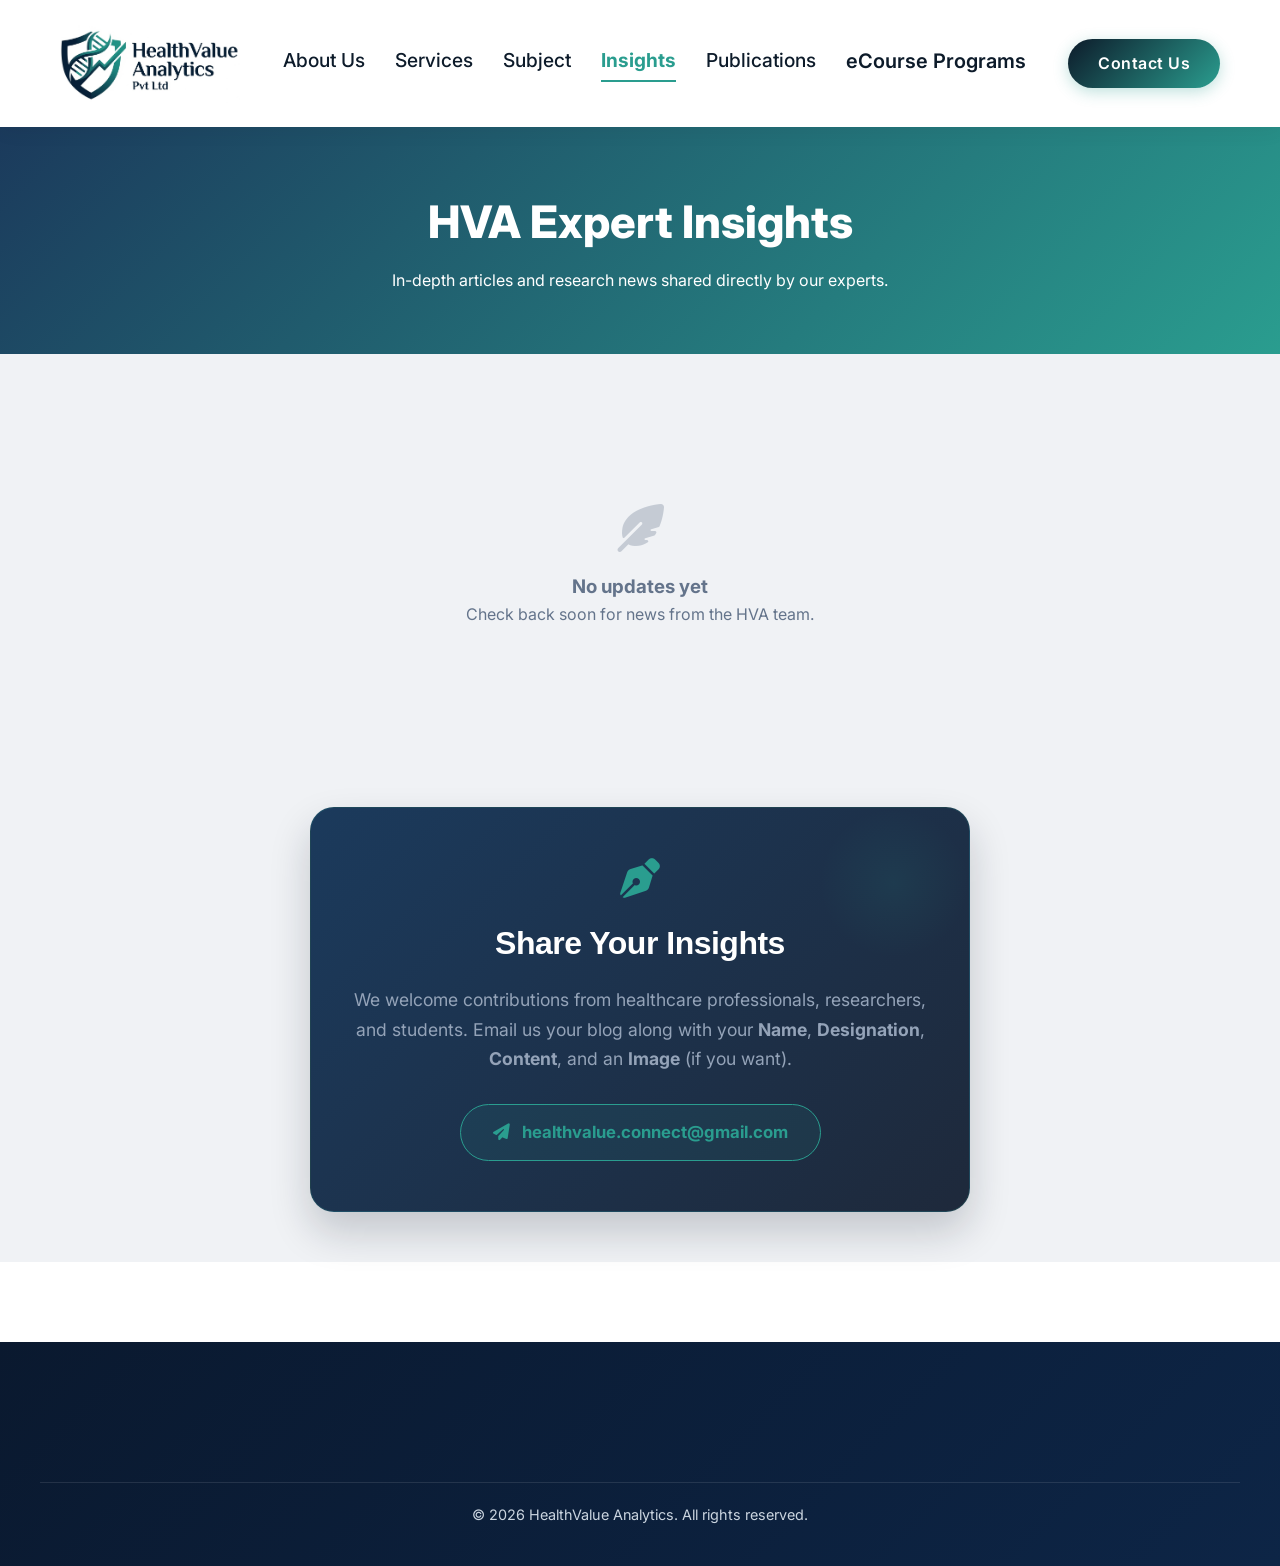
==== commit c615a0b7: "Upgrade: Rebranded blog to Insights, updated HEOR/PV course portals, and enhanced global typography/" ====
--- a/blog.html
+++ b/blog.html
@@ -3,731 +3,382 @@
 <head>
     <meta charset="UTF-8">
     <meta name="viewport" content="width=device-width, initial-scale=1.0">
-    <title>HVA Community Blog – HealthValue Analytics</title>
-    <meta name="description" content="Share your research experience with the HVA community. Read stories from researchers and healthcare professionals worldwide.">
+    <title>Expert Insights - HealthValue Analytics (HVA)</title>
+    <meta name="description" content="Latest updates and insights from the HealthValue Analytics team.">
     <link rel="preconnect" href="https://fonts.googleapis.com">
     <link rel="preconnect" href="https://fonts.gstatic.com" crossorigin>
     <link href="https://fonts.googleapis.com/css2?family=Inter:wght@400;500;600;700;800&display=swap" rel="stylesheet">
     <link rel="stylesheet" href="style.css">
     <link rel="stylesheet" href="https://cdnjs.cloudflare.com/ajax/libs/font-awesome/6.4.0/css/all.min.css">
-
     <style>
-        /* ── Hero ── */
-        .blog-hero {
-            background: linear-gradient(135deg, var(--primary-color) 0%, #1a3a5c 60%, #2a9d8f 100%);
-            padding: 55px 0 45px;
+        :root {
+            --feed-bg: #f0f2f5;
+            --hva-blue: #1b3a5c;
+            --hva-teal: #2a9d8f;
+        }
+
+        .feed-hero {
+            background: linear-gradient(135deg, var(--hva-blue) 0%, var(--hva-teal) 100%);
+            color: white;
+            padding: 60px 0;
             text-align: center;
-            position: relative;
-            overflow: hidden;
-        }
-        .blog-hero::before {
-            content: '';
-            position: absolute;
-            inset: 0;
-            background: url("data:image/svg+xml,%3Csvg width='52' height='26' viewBox='0 0 52 26' xmlns='http://www.w3.org/2000/svg'%3E%3Cg fill='none' fill-rule='evenodd'%3E%3Cg fill='%23ffffff' fill-opacity='0.04'%3E%3Cpath d='M10 10c0-2.21-1.79-4-4-4-3.314 0-6-2.686-6-6h2c0 2.21 1.79 4 4 4 3.314 0 6 2.686 6 6 0 2.21 1.79 4 4 4 3.314 0 6 2.686 6 6 0 2.21 1.79 4 4 4v2c-3.314 0-6-2.686-6-6 0-2.21-1.79-4-4-4-3.314 0-6-2.686-6-6zm25.464-1.95l8.486 8.486-1.414 1.414-8.486-8.486 1.414-1.414z' /%3E%3C/g%3E%3C/g%3E%3C/svg%3E");
-        }
-        .blog-hero h1 {
+        }
+
+        .feed-hero h1 {
             font-size: 2.8rem;
             font-weight: 800;
-            color: #fff;
-            letter-spacing: -0.5px;
-            position: relative;
-        }
-        .blog-hero .tagline {
-            font-size: 1.1rem;
-            color: rgba(255,255,255,0.72);
-            margin-top: 10px;
-            font-weight: 400;
-            position: relative;
-        }
-        .blog-hero .post-count-badge {
-            display: inline-block;
-            margin-top: 16px;
-            background: rgba(255,255,255,0.15);
-            border: 1px solid rgba(255,255,255,0.25);
-            color: #fff;
-            font-size: 0.82rem;
-            font-weight: 600;
-            padding: 5px 16px;
-            border-radius: 50px;
-            backdrop-filter: blur(4px);
-            position: relative;
-        }
-
-        /* ── Page layout ── */
-        .blog-section {
-            background: #f4f7fb;
-            padding: 50px 0 80px;
-        }
-        .blog-layout {
-            display: grid;
-            grid-template-columns: 1fr 380px;
-            gap: 36px;
-            align-items: start;
-            margin-top: 10px;
-        }
-        @media (max-width: 900px) {
-            .blog-layout { grid-template-columns: 1fr; }
-            .blog-sidebar { order: -1; }
-        }
-
-        /* ── Section label / heading ── */
-        .section-label {
-            font-size: 0.75rem;
-            font-weight: 700;
-            text-transform: uppercase;
-            letter-spacing: 2px;
-            color: #2a9d8f;
-            margin-bottom: 6px;
-        }
-        .section-heading {
-            font-size: 1.7rem;
-            font-weight: 800;
-            color: var(--primary-color);
-            letter-spacing: -0.3px;
-            margin-bottom: 4px;
-        }
-        .section-divider {
-            width: 50px;
-            height: 3px;
-            background: linear-gradient(90deg, #2a9d8f, var(--primary-color));
-            border-radius: 2px;
-            margin-bottom: 28px;
-        }
-
-        /* ── Share form (sidebar) ── */
-        .blog-sidebar {
-            position: sticky;
-            top: 90px;
-        }
-        .share-card {
-            background: #fff;
-            border-radius: 18px;
-            box-shadow: 0 6px 30px rgba(0,0,0,0.09);
-            overflow: hidden;
-            border: 1px solid #e4eaf2;
-        }
-        .share-card-header {
-            background: linear-gradient(135deg, var(--primary-color), #2a9d8f);
-            padding: 22px 24px 18px;
-            color: #fff;
-        }
-        .share-card-header h3 {
-            font-size: 1.1rem;
-            font-weight: 700;
-            margin: 0;
-        }
-        .share-card-header p {
-            font-size: 0.82rem;
-            opacity: 0.8;
-            margin-top: 4px;
-        }
-        .share-card-body {
-            padding: 24px;
-        }
-
-        /* Steps */
-        .step-indicator {
+            margin-bottom: 10px;
+        }
+
+        .feed-container {
+            padding: 50px 0;
+            background: var(--feed-bg);
+            min-height: 800px;
+        }
+
+        .feed-content {
+            max-width: 700px;
+            margin: 0 auto;
+        }
+
+        /* --- Update Card --- */
+        .update-card {
+            background: white;
+            border-radius: 12px;
+            padding: 30px;
+            margin-bottom: 25px;
+            box-shadow: 0 2px 12px rgba(0,0,0,0.05);
+            border: 1px solid #e1e4e8;
+            transition: transform 0.2s;
+        }
+
+        .update-header {
             display: flex;
             align-items: center;
-            gap: 8px;
+            gap: 15px;
             margin-bottom: 20px;
         }
-        .step-dot {
-            width: 28px;
-            height: 28px;
+
+        .team-avatar {
+            width: 50px;
+            height: 50px;
+            background: var(--hva-blue);
+            color: white;
             border-radius: 50%;
             display: flex;
             align-items: center;
             justify-content: center;
-            font-size: 0.75rem;
+            font-weight: 800;
+            font-size: 1.2rem;
+            flex-shrink: 0;
+            border: 2px solid var(--hva-teal);
+            overflow: hidden;
+        }
+
+        .author-img {
+            width: 100%;
+            height: 100%;
+            object-fit: cover;
+        }
+
+        .update-info h4 {
+            color: var(--hva-blue);
+            margin: 0;
+            font-size: 1.15rem;
+            font-family: 'Outfit', sans-serif;
             font-weight: 700;
-            border: 2px solid #d0d8e4;
-            color: #aaa;
-            transition: all 0.3s;
-            flex-shrink: 0;
-        }
-        .step-dot.active {
-            background: var(--primary-color);
-            border-color: var(--primary-color);
+        }
+
+        .author-meta {
+            font-size: 0.8rem;
+            color: var(--hva-teal);
+            font-weight: 600;
+            text-transform: uppercase;
+            letter-spacing: 0.5px;
+            margin-bottom: 2px;
+        }
+
+        .update-date {
+            font-size: 0.8rem;
+            color: #94a3b8;
+        }
+
+        .update-body {
+            color: #1e293b;
+            line-height: 1.7;
+            font-size: 1.05rem;
+            white-space: pre-wrap;
+        }
+
+        .hashtag {
+            color: #007bff;
+            font-weight: 600;
+            cursor: pointer;
+            text-decoration: none;
+        }
+
+        .hashtag:hover {
+            text-decoration: underline;
+        }
+
+        /* --- Skeleton Loading --- */
+        .skeleton {
+            background: #e2e8f0;
+            background: linear-gradient(90deg, #e2e8f0 25%, #f8fafc 50%, #e2e8f0 75%);
+            background-size: 200% 100%;
+            animation: loading 1.5s infinite;
+            border-radius: 12px;
+            height: 200px;
+            margin-bottom: 20px;
+        }
+
+        @keyframes loading {
+            0% { background-position: 200% 0; }
+            100% { background-position: -200% 0; }
+        }
+
+        #no-updates {
+            text-align: center;
+            padding: 100px 20px;
+            color: #64748b;
+            display: none;
+        }
+        /* --- Contribute CTA --- */
+        .contribute-card {
+            background: linear-gradient(135deg, var(--hva-blue), #1e293b);
+            color: white;
+            padding: 50px 40px;
+            border-radius: 24px;
+            text-align: center;
+            margin-top: 80px;
+            box-shadow: 0 20px 40px rgba(13, 27, 42, 0.2);
+            border: 1px solid rgba(42, 157, 143, 0.2);
+            position: relative;
+            overflow: hidden;
+        }
+        .contribute-card::before {
+            content: '';
+            position: absolute;
+            top: 0; right: 0;
+            width: 150px; height: 150px;
+            background: radial-gradient(circle, rgba(42, 157, 143, 0.1) 0%, transparent 70%);
+            border-radius: 50%;
+        }
+        .contribute-card h3 {
+            font-family: 'Outfit', sans-serif;
+            font-size: 2rem;
+            margin-bottom: 15px;
             color: #fff;
-        }
-        .step-dot.done {
-            background: #2a9d8f;
-            border-color: #2a9d8f;
-            color: #fff;
-        }
-        .step-line {
-            flex: 1;
-            height: 2px;
-            background: #e0e5ec;
-            border-radius: 1px;
-        }
-        .step-line.done { background: #2a9d8f; }
-
-        /* Form fields */
-        .form-group {
-            margin-bottom: 16px;
-        }
-        .form-group label {
-            display: block;
-            font-size: 0.82rem;
-            font-weight: 600;
-            color: var(--primary-color);
-            margin-bottom: 6px;
-        }
-        .form-group input,
-        .form-group textarea {
-            width: 100%;
-            padding: 11px 14px;
-            border: 1.5px solid #dde3ee;
-            border-radius: 10px;
-            font-family: 'Inter', sans-serif;
-            font-size: 0.92rem;
-            color: var(--text-dark);
-            outline: none;
-            transition: border-color 0.25s, box-shadow 0.25s;
-            resize: none;
-            background: #f9fafc;
-        }
-        .form-group input:focus,
-        .form-group textarea:focus {
-            border-color: #2a9d8f;
-            box-shadow: 0 0 0 3px rgba(42,157,143,0.12);
-            background: #fff;
-        }
-        .char-counter {
-            text-align: right;
-            font-size: 0.75rem;
-            color: #999;
-            margin-top: 4px;
-            transition: color 0.2s;
-        }
-        .char-counter.warning { color: #e07b00; }
-        .char-counter.danger  { color: #d32f2f; }
-
-        .btn-next, .btn-post, .btn-back {
+            letter-spacing: -0.5px;
+        }
+        .contribute-card p {
+            color: #94a3b8;
+            font-size: 1.1rem;
+            line-height: 1.7;
+            max-width: 650px;
+            margin: 0 auto 30px;
+        }
+        .email-badge {
+            background: rgba(42, 157, 143, 0.1);
+            border: 1px solid var(--hva-teal);
+            padding: 14px 32px;
+            border-radius: 50px;
+            color: var(--hva-teal);
+            font-weight: 700;
             display: inline-flex;
             align-items: center;
-            gap: 7px;
-            padding: 11px 22px;
-            border-radius: 50px;
-            font-family: 'Inter', sans-serif;
-            font-size: 0.9rem;
-            font-weight: 600;
-            cursor: pointer;
-            border: none;
-            transition: all 0.25s;
-        }
-        .btn-next, .btn-post {
-            background: linear-gradient(135deg, var(--primary-color), #2a9d8f);
-            color: #fff;
-            box-shadow: 0 4px 14px rgba(13,27,42,0.2);
-            width: 100%;
-            justify-content: center;
-        }
-        .btn-next:hover, .btn-post:hover {
-            filter: brightness(1.1);
-            transform: translateY(-2px);
-        }
-        .btn-back {
-            background: #f0f4f8;
-            color: var(--primary-color);
-            padding: 10px 18px;
-            margin-right: 8px;
-        }
-        .btn-back:hover { background: #e2e8f0; }
-        .form-actions { display: flex; align-items: center; margin-top: 4px; }
-
-        /* Step panels */
-        .step-panel { display: none; }
-        .step-panel.active { display: block; }
-
-        /* Greeting in step 2 */
-        .step2-greeting {
-            font-size: 0.95rem;
-            color: #555;
-            margin-bottom: 16px;
-            padding: 10px 14px;
-            background: #f0faf8;
-            border-radius: 10px;
-            border-left: 3px solid #2a9d8f;
-        }
-        .step2-greeting strong { color: var(--primary-color); }
-
-        /* Success toast */
-        .toast {
-            display: none;
-            align-items: center;
-            gap: 10px;
-            background: #e6fffa;
-            border: 1px solid #81e6d9;
-            border-radius: 10px;
-            padding: 13px 16px;
-            font-size: 0.88rem;
-            color: #2c7a7b;
-            font-weight: 500;
-            margin-top: 14px;
-        }
-        .toast.show { display: flex; }
-        .toast i { font-size: 1.1rem; color: #2a9d8f; }
-
-        /* ── Experience feed ── */
-        .feed-header {
-            display: flex;
-            align-items: center;
-            justify-content: space-between;
-            flex-wrap: wrap;
-            gap: 10px;
-            margin-bottom: 20px;
-        }
-        .feed-count {
-            font-size: 0.8rem;
-            font-weight: 600;
-            color: #888;
-            background: #eef2f7;
-            padding: 4px 12px;
-            border-radius: 20px;
-        }
-
-        .experience-card {
-            background: #fff;
-            border-radius: 14px;
-            padding: 22px 24px;
-            box-shadow: 0 3px 14px rgba(0,0,0,0.06);
-            border: 1px solid #eaedf2;
-            margin-bottom: 20px;
-            position: relative;
-            transition: transform 0.25s, box-shadow 0.25s;
-            animation: fadeSlideIn 0.4s ease;
-        }
-        @keyframes fadeSlideIn {
-            from { opacity: 0; transform: translateY(16px); }
-            to   { opacity: 1; transform: translateY(0); }
-        }
-        .experience-card:hover {
-            transform: translateY(-3px);
-            box-shadow: 0 10px 28px rgba(0,0,0,0.1);
-        }
-
-        .exp-card-top {
-            display: flex;
-            align-items: center;
-            gap: 14px;
-            margin-bottom: 14px;
-        }
-        .exp-avatar {
-            width: 44px;
-            height: 44px;
-            border-radius: 50%;
-            background: linear-gradient(135deg, var(--primary-color), #2a9d8f);
-            display: flex;
-            align-items: center;
-            justify-content: center;
-            color: #fff;
-            font-size: 1.1rem;
-            font-weight: 700;
-            flex-shrink: 0;
-        }
-        .exp-meta { flex: 1; }
-        .exp-name {
-            font-size: 0.97rem;
-            font-weight: 700;
-            color: var(--primary-color);
-        }
-        .exp-date {
-            font-size: 0.74rem;
-            color: #aaa;
-            margin-top: 2px;
-        }
-        .exp-quote-icon {
-            color: #e0e8f0;
-            font-size: 1.6rem;
-            line-height: 1;
-        }
-        .exp-text {
-            font-size: 0.95rem;
-            color: #444;
-            line-height: 1.75;
-        }
-
-        .empty-feed {
-            text-align: center;
-            padding: 50px 20px;
-            color: #bbb;
-        }
-        .empty-feed i {
-            font-size: 3rem;
-            margin-bottom: 14px;
-            display: block;
-            color: #dde3ee;
-        }
-        .empty-feed p { font-size: 1rem; font-style: italic; }
-
-        /* ── Delete button ── */
-        .btn-delete {
-            position: absolute;
-            top: 14px;
-            right: 14px;
-            background: none;
-            border: 1px solid #f0d5d5;
-            color: #c0392b;
-            width: 30px;
-            height: 30px;
-            border-radius: 50%;
-            display: flex;
-            align-items: center;
-            justify-content: center;
-            cursor: pointer;
-            font-size: 0.72rem;
-            opacity: 0;
-            transition: opacity 0.2s, background 0.2s, transform 0.2s;
-        }
-        .experience-card:hover .btn-delete {
-            opacity: 1;
-        }
-        .btn-delete:hover {
-            background: #fdecea;
-            transform: scale(1.1);
-        }
-        .experience-card.deleting {
-            animation: fadeOut 0.35s ease forwards;
-        }
-        @keyframes fadeOut {
-            to { opacity: 0; transform: scale(0.95); height: 0; padding: 0; margin: 0; overflow: hidden; }
+            gap: 12px;
+            text-decoration: none;
+            transition: all 0.3s cubic-bezier(0.4, 0, 0.2, 1);
+            font-size: 1.05rem;
+        }
+        .email-badge:hover {
+            background: var(--hva-teal);
+            color: white;
+            transform: translateY(-3px) scale(1.02);
+            box-shadow: 0 10px 20px rgba(42, 157, 143, 0.3);
+        }
+
+
+        @media (max-width: 768px) {
+            .feed-hero h1 { font-size: 2.2rem; }
+            .update-card { padding: 20px; }
         }
     </style>
 </head>
 <body>
 
-<!-- Navigation Bar -->
-<nav class="navbar">
-    <div class="container">
-        <a href="index.html" class="logo">
-            <img src="logo.png" alt="HealthValue Analytics Pvt Ltd" class="logo-img">
-        </a>
-        <div class="menu-toggle" id="mobile-menu">
-            <span></span><span></span><span></span>
+    <!-- Navigation -->
+    <nav class="navbar">
+        <div class="container">
+            <a href="index.html" class="logo">
+                <img src="logo.png" alt="HealthValue Analytics" class="logo-img">
+            </a>
+            <div class="menu-toggle" id="mobile-menu">
+                <span></span><span></span><span></span>
+            </div>
+            <div class="nav-links">
+                <a href="index.html#about-us">About Us</a>
+                <a href="index.html#our-services">Services</a>
+                <a href="index.html#subject-coverage">Subject</a>
+                <a href="blog.html" class="nav-active">Insights</a>
+                <a href="publications.html">Publications</a>
+                <a href="ecourses.html" class="nav-ecourses">eCourse Programs</a>
+            </div>
+            <a href="contact.html" class="btn-contact">Contact Us</a>
         </div>
-        <div class="nav-links">
-            <a href="index.html#about-us">About Us</a>
-            <a href="index.html#our-services">Services</a>
-            <a href="index.html#subject-coverage">Subject</a>
-            <a href="#">Case Studies</a>
-            <a href="publications.html">Publications</a>
-            <a href="blog.html" class="nav-blog" style="color:#2a9d8f;font-weight:700;">Blog</a>
+    </nav>
+
+    <!-- Hero -->
+    <header class="feed-hero">
+        <div class="container">
+            <h1>HVA Expert Insights</h1>
+            <p>In-depth articles and research news shared directly by our experts.</p>
         </div>
-        <a href="contact.html" class="btn-contact">Contact Us</a>
-    </div>
-</nav>
-
-<!-- Hero -->
-<header class="blog-hero">
-    <div class="container hero-content">
-        <h1><i class="fa-solid fa-comments" style="font-size:2rem;vertical-align:middle;margin-right:10px;"></i>HVA Community Blog</h1>
-        <p class="tagline">A space for researchers and healthcare professionals to share their journey</p>
-        <span class="post-count-badge" id="post-count-badge">0 Experiences Shared</span>
-    </div>
-</header>
-
-<!-- Blog Section -->
-<section class="blog-section">
-    <div class="container">
-        <div class="blog-layout">
-
-            <!-- LEFT: Feed -->
-            <div class="blog-feed">
-                <div class="feed-header">
-                    <div>
-                        <p class="section-label">Community Voices</p>
-                        <h2 class="section-heading">Shared Experiences</h2>
-                        <div class="section-divider"></div>
+    </header>
+
+    <!-- Feed Section -->
+    <section class="feed-container">
+        <div class="container feed-content">
+            
+            <!-- Loading Skeletons -->
+            <div id="loading-state">
+                <div class="skeleton"></div>
+                <div class="skeleton"></div>
+            </div>
+
+            <!-- Empty State -->
+            <div id="no-updates">
+                <i class="fa-solid fa-feather-pointed" style="font-size: 3rem; margin-bottom: 20px; opacity: 0.3;"></i>
+                <h3>No updates yet</h3>
+                <p>Check back soon for news from the HVA team.</p>
+            </div>
+
+            <!-- The Feed -->
+            <div id="update-feed"></div>
+
+            <!-- Contribute CTA -->
+            <div class="contribute-card">
+                <i class="fa-solid fa-pen-nib" style="font-size: 2.5rem; color: var(--hva-teal); margin-bottom: 20px;"></i>
+                <h3>Share Your Insights</h3>
+                <p>We welcome contributions from healthcare professionals, researchers, and students. Email us your blog along with your <strong>Name</strong>, <strong>Designation</strong>, <strong>Content</strong>, and an <strong>Image</strong> (if you want).</p>
+                <a href="mailto:healthvalue.connect@gmail.com" class="email-badge">
+                    <i class="fa-solid fa-paper-plane"></i> healthvalue.connect@gmail.com
+                </a>
+            </div>
+        </div>
+    </section>
+
+    <!-- Footer -->
+    <footer class="footer">
+        <div class="container footer-bottom">
+            <p>&copy; 2026 HealthValue Analytics. All rights reserved.</p>
+        </div>
+    </footer>
+
+    <script>
+        const SCRIPT_URL = 'https://script.google.com/macros/s/AKfycbwwUzDmlxViAQo30fEmtDZW32EE8nqDsciKH1loOv4WlvmsYuihhl2FE0Ra2uIc1aPp/exec';
+
+        let allPosts = [];
+
+        async function fetchUpdates() {
+            try {
+                const response = await fetch(`${SCRIPT_URL}?action=getBlog`);
+                const data = await response.json();
+                
+                document.getElementById('loading-state').style.display = 'none';
+                
+                // Filter: Only show posts where Approved is "TRUE"
+                allPosts = (data.posts || []).filter(p => p.Approved === "TRUE" || p.Approved === true);
+
+                if (allPosts.length === 0) {
+                    document.getElementById('no-updates').style.display = 'block';
+                    return;
+                }
+
+                renderFeed(allPosts);
+            } catch (error) {
+                console.error("Error fetching updates:", error);
+                document.getElementById('loading-state').style.display = 'none';
+                document.getElementById('no-updates').style.display = 'block';
+            }
+        }
+
+        function filterByTag(tag) {
+            const filtered = allPosts.filter(p => 
+                p.Content && p.Content.toLowerCase().includes('#' + tag.toLowerCase())
+            );
+            renderFeed(filtered, tag);
+            window.scrollTo({ top: 0, behavior: 'smooth' });
+        }
+
+        function clearFilter() {
+            renderFeed(allPosts);
+        }
+
+        function formatContent(text) {
+            if (!text) return "";
+            // Replace hashtags with clickable links
+            return text.replace(/#(\w+)/g, '<a href="javascript:void(0)" onclick="filterByTag(\'$1\')" class="hashtag">#$1</a>');
+        }
+
+        function renderFeed(posts, activeTag = null) {
+            const feedContainer = document.getElementById('update-feed');
+            
+            let html = "";
+            
+            if (activeTag) {
+                html += `
+                    <div style="margin-bottom: 25px; display: flex; justify-content: space-between; align-items: center; background: white; padding: 15px 25px; border-radius: 12px; border: 1px solid var(--hva-teal); box-shadow: 0 4px 15px rgba(0,0,0,0.05);">
+                        <div style="color: var(--hva-blue); font-weight: 600;">
+                            <i class="fa-solid fa-filter"></i> Showing posts for <span class="hashtag">#${activeTag}</span>
+                        </div>
+                        <button onclick="clearFilter()" style="background: var(--hva-blue); color: white; border: none; padding: 6px 15px; border-radius: 6px; cursor: pointer; font-weight: 600; font-size: 0.85rem; transition: opacity 0.2s;">View All Posts</button>
                     </div>
-                    <span class="feed-count" id="feed-count">0 posts</span>
-                </div>
-
-                <div id="experience-feed">
-                    <div class="empty-feed" id="empty-state">
-                        <i class="fa-regular fa-comment-dots"></i>
-                        <p>No experiences shared yet.<br>Be the first to share yours!</p>
-                    </div>
-                </div>
-            </div>
-
-            <!-- RIGHT: Share Form -->
-            <div class="blog-sidebar">
-                <div class="share-card">
-                    <div class="share-card-header">
-                        <h3><i class="fa-solid fa-pen-to-square"></i> Share Your Experience</h3>
-                        <p>Max 300 characters · Takes 30 seconds</p>
-                    </div>
-                    <div class="share-card-body">
-
-                        <!-- Step indicator -->
-                        <div class="step-indicator">
-                            <div class="step-dot active" id="dot-1">1</div>
-                            <div class="step-line" id="line-1"></div>
-                            <div class="step-dot" id="dot-2">2</div>
+                `;
+            }
+
+            if (posts.length === 0) {
+                html += `<div style="text-align:center; padding: 50px; color: #64748b;">No posts found with this tag.</div>`;
+            } else {
+                html += posts.map(post => {
+                    const name = post.AuthorName || 'HVA Team';
+                    const role = post.AuthorRole || 'Healthcare Analytics Expert';
+                    const image = post.AuthorImage || '';
+                    const avatarContent = image 
+                        ? `<img src="${image}" alt="${name}" class="author-img">`
+                        : name.charAt(0);
+
+                    return `
+                        <div class="update-card">
+                            <div class="update-header">
+                                <div class="team-avatar">${avatarContent}</div>
+                                <div class="update-info">
+                                    <div class="author-meta">${role}</div>
+                                    <h4>${name}</h4>
+                                    <div class="update-date"><i class="fa-regular fa-clock"></i> ${post.Date || 'Recently posted'}</div>
+                                </div>
+                            </div>
+                            <div class="update-body">${formatContent(post.Content || '')}</div>
                         </div>
-
-                        <!-- Step 1: Name -->
-                        <div class="step-panel active" id="step-1">
-                            <div class="form-group">
-                                <label for="input-name"><i class="fa-solid fa-user"></i> Your Name</label>
-                                <input type="text" id="input-name" placeholder="e.g. Dr. Priya Sharma" maxlength="60" autocomplete="off">
-                            </div>
-                            <button class="btn-next" id="btn-next" onclick="goToStep2()">
-                                Next <i class="fa-solid fa-arrow-right"></i>
-                            </button>
-                        </div>
-
-                        <!-- Step 2: Experience -->
-                        <div class="step-panel" id="step-2">
-                            <div class="step2-greeting" id="step2-greeting">
-                                Hello, <strong id="greeting-name"></strong>! Tell us about your experience.
-                            </div>
-                            <div class="form-group">
-                                <label for="input-exp"><i class="fa-solid fa-quote-left"></i> Your Experience</label>
-                                <textarea id="input-exp" rows="5" placeholder="Share what you experienced working with HVA, your research journey, or insights... (max 300 characters)" maxlength="300" oninput="updateCounter()"></textarea>
-                                <div class="char-counter" id="char-counter">0 / 300 characters</div>
-                            </div>
-                            <div class="form-actions">
-                                <button class="btn-back" onclick="goToStep1()"><i class="fa-solid fa-arrow-left"></i> Back</button>
-                                <button class="btn-post" onclick="submitExperience()" style="flex:1;">
-                                    <i class="fa-solid fa-paper-plane"></i> Post Experience
-                                </button>
-                            </div>
-                        </div>
-
-                        <!-- Success toast -->
-                        <div class="toast" id="success-toast">
-                            <i class="fa-solid fa-circle-check"></i>
-                            Thank you! Your experience has been shared.
-                        </div>
-
-                    </div>
-                </div>
-            </div>
-
-        </div>
-    </div>
-</section>
-
-<!-- Footer -->
-<footer class="footer">
-    <div class="container footer-grid">
-        <div class="footer-col">
-            <div class="footer-logo">
-                <img src="logo.png" alt="HealthValue Analytics" class="logo-img-footer">
-            </div>
-            <div class="office-info">
-                <h4><i class="fa-solid fa-location-dot"></i> India Office</h4>
-                <p>Bibinagar, Near AIIMS,<br>Bibinagar, 508126<br>
-                Email: <a href="mailto:healthvalueanalytics@gmail.com" class="footer-email">healthvalueanalytics@gmail.com</a></p>
-            </div>
-        </div>
-        <div class="footer-col">
-            <h3>Quick Links</h3>
-            <ul class="footer-links">
-                <li><a href="index.html#about-us">About Us</a></li>
-                <li><a href="index.html#our-services">Services</a></li>
-                <li><a href="publications.html">Publications</a></li>
-                <li><a href="blog.html">Community Blog</a></li>
-            </ul>
-        </div>
-        <div class="footer-col">
-            <h3>Connect With Us</h3>
-            <ul class="footer-links">
-                <li><a href="contact.html">Contact Us</a></li>
-            </ul>
-            <div class="work-with-us">
-                <h3>Work With Us</h3>
-                <p>Explore our <a href="careers.html" class="career-link">CAREERS</a> page.</p>
-            </div>
-        </div>
-    </div>
-    <div class="footer-bottom">
-        <p>&copy; 2026 HealthValue Analytics. All rights reserved.</p>
-    </div>
-</footer>
-
-<script>
-    // ── Mobile menu ──
-    const menuToggle = document.getElementById('mobile-menu');
-    const navLinks   = document.querySelector('.nav-links');
-    if (menuToggle && navLinks) {
-        menuToggle.addEventListener('click', () => {
-            navLinks.classList.toggle('active');
-            menuToggle.classList.toggle('open');
-        });
-    }
-
-    // ── State ──
-    const MAX_CHARS = 300;
-    let currentName = '';
-
-    // ── LocalStorage helpers ──
-    function getPosts() {
-        try { return JSON.parse(localStorage.getItem('hva_blog_posts') || '[]'); }
-        catch { return []; }
-    }
-    function savePosts(posts) {
-        localStorage.setItem('hva_blog_posts', JSON.stringify(posts));
-    }
-
-    // ── Avatar initials ──
-    function getInitial(name) {
-        return name.trim().charAt(0).toUpperCase();
-    }
-
-    // ── Format date ──
-    function formatDate(iso) {
-        const d = new Date(iso);
-        return d.toLocaleDateString('en-IN', { day: 'numeric', month: 'short', year: 'numeric' }) +
-               ' · ' + d.toLocaleTimeString('en-IN', { hour: '2-digit', minute: '2-digit' });
-    }
-
-    // ── Render a single card ──
-    function renderCard(post, index) {
-        const div = document.createElement('div');
-        div.className = 'experience-card';
-        div.dataset.id = post.id || post.date;
-        div.innerHTML = `
-            <button class="btn-delete" title="Delete post" onclick="deletePost('${post.id || post.date}', this)">
-                <i class="fa-solid fa-trash"></i>
-            </button>
-            <div class="exp-card-top">
-                <div class="exp-avatar">${getInitial(post.name)}</div>
-                <div class="exp-meta">
-                    <div class="exp-name">${escapeHtml(post.name)}</div>
-                    <div class="exp-date"><i class="fa-regular fa-clock"></i> ${formatDate(post.date)}</div>
-                </div>
-                <div class="exp-quote-icon"><i class="fa-solid fa-quote-right"></i></div>
-            </div>
-            <p class="exp-text">${escapeHtml(post.text)}</p>
-        `;
-        return div;
-    }
-
-    // ── Delete a post ──
-    function deletePost(postId, btn) {
-        const card = btn.closest('.experience-card');
-        card.classList.add('deleting');
-        setTimeout(() => {
-            const posts = getPosts().filter(p => (p.id || p.date) !== postId);
-            savePosts(posts);
-            renderFeed();
-        }, 350);
-    }
-
-    // ── Escape HTML ──
-    function escapeHtml(str) {
-        return str.replace(/&/g,'&amp;').replace(/</g,'&lt;').replace(/>/g,'&gt;')
-                  .replace(/"/g,'&quot;').replace(/'/g,'&#39;');
-    }
-
-    // ── Render full feed ──
-    function renderFeed() {
-        const posts = getPosts();
-        const feed  = document.getElementById('experience-feed');
-        const empty = document.getElementById('empty-state');
-        const feedCount = document.getElementById('feed-count');
-        const badgeCount = document.getElementById('post-count-badge');
-
-        const count = posts.length;
-        feedCount.textContent  = `${count} post${count !== 1 ? 's' : ''}`;
-        badgeCount.textContent = `${count} Experience${count !== 1 ? 's' : ''} Shared`;
-
-        // Clear all except empty-state
-        Array.from(feed.children).forEach(el => {
-            if (el.id !== 'empty-state') el.remove();
-        });
-
-        if (count === 0) {
-            empty.style.display = 'block';
-        } else {
-            empty.style.display = 'none';
-            // Newest first
-            [...posts].reverse().forEach(post => {
-                feed.insertBefore(renderCard(post), feed.firstChild);
+                    `;
+                }).join('');
+            }
+            
+            feedContainer.innerHTML = html;
+        }
+
+        // Mobile Menu
+        const menuToggle = document.getElementById('mobile-menu');
+        const navLinks = document.querySelector('.nav-links');
+        if (menuToggle) {
+            menuToggle.addEventListener('click', () => {
+                navLinks.classList.toggle('active');
+                menuToggle.classList.toggle('open');
             });
         }
-    }
-
-    // ── Step navigation ──
-    function goToStep2() {
-        const name = document.getElementById('input-name').value.trim();
-        if (!name) {
-            document.getElementById('input-name').focus();
-            document.getElementById('input-name').style.borderColor = '#d32f2f';
-            setTimeout(() => document.getElementById('input-name').style.borderColor = '', 1500);
-            return;
-        }
-        currentName = name;
-        document.getElementById('greeting-name').textContent = name.split(' ')[0];
-        document.getElementById('step-1').classList.remove('active');
-        document.getElementById('step-2').classList.add('active');
-        document.getElementById('dot-1').className = 'step-dot done';
-        document.getElementById('dot-1').innerHTML = '<i class="fa-solid fa-check" style="font-size:0.7rem"></i>';
-        document.getElementById('dot-2').classList.add('active');
-        document.getElementById('line-1').classList.add('done');
-        document.getElementById('input-exp').focus();
-    }
-
-    function goToStep1() {
-        document.getElementById('step-2').classList.remove('active');
-        document.getElementById('step-1').classList.add('active');
-        document.getElementById('dot-1').className = 'step-dot active';
-        document.getElementById('dot-1').textContent = '1';
-        document.getElementById('dot-2').className = 'step-dot';
-        document.getElementById('line-1').classList.remove('done');
-        document.getElementById('success-toast').classList.remove('show');
-    }
-
-    // ── Char counter ──
-    function updateCounter() {
-        const len = document.getElementById('input-exp').value.length;
-        const counter = document.getElementById('char-counter');
-        counter.textContent = `${len} / ${MAX_CHARS} characters`;
-        counter.className = 'char-counter';
-        if (len >= MAX_CHARS)       counter.classList.add('danger');
-        else if (len >= MAX_CHARS * 0.8) counter.classList.add('warning');
-    }
-
-    // ── Submit ──
-    function submitExperience() {
-        const text = document.getElementById('input-exp').value.trim();
-        if (!text) {
-            document.getElementById('input-exp').focus();
-            document.getElementById('input-exp').style.borderColor = '#d32f2f';
-            setTimeout(() => document.getElementById('input-exp').style.borderColor = '', 1500);
-            return;
-        }
-
-        const posts = getPosts();
-        posts.push({ id: Date.now().toString(), name: currentName, text, date: new Date().toISOString() });
-        savePosts(posts);
-        renderFeed();
-
-        // Reset form
-        document.getElementById('input-exp').value = '';
-        document.getElementById('input-name').value = '';
-        updateCounter();
-        document.getElementById('success-toast').classList.add('show');
-
-        // Back to step 1 after delay
-        setTimeout(() => {
-            goToStep1();
-        }, 2200);
-    }
-
-    // ── Enter key for step 1 ──
-    document.getElementById('input-name').addEventListener('keydown', e => {
-        if (e.key === 'Enter') goToStep2();
-    });
-
-    // ── Init ──
-    renderFeed();
-</script>
+
+        fetchUpdates();
+    </script>
 </body>
 </html>
--- a/style.css
+++ b/style.css
@@ -106,7 +106,7 @@
     width: 100%;
 }
 
-.nav-links .nav-blog {
+.nav-links .nav-ecourses {
     font-size: 1.25rem;
     font-weight: 600;
 }
@@ -708,21 +708,22 @@
     transform: translate(3px, -3px);
 }
 
-/* Enquiry Modal */
+/* Premium Modal & Form Styling */
 .modal-overlay {
     position: fixed;
     top: 0;
     left: 0;
     width: 100%;
     height: 100%;
-    background-color: rgba(0, 0, 0, 0.6); /* Semi-transparent backdrop */
-    z-index: 2000; /* Above everything */
+    background: rgba(13, 27, 42, 0.4);
+    backdrop-filter: blur(8px);
+    z-index: 2000;
     display: flex;
     justify-content: center;
     align-items: center;
     opacity: 0;
     visibility: hidden;
-    transition: all 0.3s ease;
+    transition: all 0.4s cubic-bezier(0.4, 0, 0.2, 1);
 }
 
 .modal-overlay.open {
@@ -731,17 +732,273 @@
 }
 
 .modal-content {
-    background-color: var(--white);
+    background: rgba(255, 255, 255, 0.9);
+    backdrop-filter: blur(20px);
+    border-radius: 24px;
     padding: 40px;
+    max-width: 800px;
+    width: 95%;
+    margin: 20px auto;
+    box-shadow: 0 25px 50px -12px rgba(0, 0, 0, 0.25), 
+                inset 0 0 0 1px rgba(255, 255, 255, 0.5);
+    border: none;
+    max-height: 90vh;
+    overflow-y: auto;
+    position: relative;
+    transform: translateY(30px) scale(0.95);
+    transition: all 0.5s cubic-bezier(0.34, 1.56, 0.64, 1);
+}
+
+.modal-overlay.open .modal-content {
+    transform: translateY(0) scale(1);
+}
+
+.modal-close {
+    position: absolute;
+    top: 20px;
+    right: 20px;
+    width: 40px;
+    height: 40px;
+    background: #f1f5f9;
+    border: none;
+    border-radius: 50%;
+    font-size: 24px;
+    color: #64748b;
+    cursor: pointer;
+    display: flex;
+    align-items: center;
+    justify-content: center;
+    transition: all 0.2s;
+    z-index: 10;
+}
+
+.modal-close:hover {
+    background: #e2e8f0;
+    color: #0f172a;
+    transform: rotate(90deg);
+}
+
+.modal-header {
+    text-align: center;
+    margin-bottom: 30px;
+}
+
+.modal-header h2 {
+    font-size: 2rem;
+    font-weight: 800;
+    color: #0f172a;
+    margin-bottom: 8px;
+    letter-spacing: -0.5px;
+}
+
+.modal-subtitle {
+    color: #64748b;
+    font-size: 1rem;
+}
+
+/* Multi-step progress */
+.form-progress {
+    display: flex;
+    justify-content: center;
+    gap: 12px;
+    margin-bottom: 35px;
+}
+
+.progress-step {
+    width: 45px;
+    height: 6px;
+    background: #e2e8f0;
+    border-radius: 10px;
+    transition: all 0.3s ease;
+}
+
+.progress-step.active {
+    background: #2a9d8f;
+    width: 60px;
+}
+
+.progress-step.completed {
+    background: #1a3a5c;
+}
+
+/* Form Sections (Steps) */
+.form-step {
+    display: none;
+    animation: fadeIn 0.4s ease;
+}
+
+.form-step.active {
+    display: block;
+}
+
+@keyframes fadeIn {
+    from { opacity: 0; transform: translateX(10px); }
+    to { opacity: 1; transform: translateX(0); }
+}
+
+.form-section-title {
+    display: flex;
+    align-items: center;
+    gap: 12px;
+    font-size: 1.25rem;
+    font-weight: 700;
+    color: #1e293b;
+    margin-bottom: 24px;
+    padding-bottom: 12px;
+    border-bottom: 1px solid #f1f5f9;
+}
+
+.form-section-title i {
+    color: #2a9d8f;
+    font-size: 1.1rem;
+}
+
+.form-grid {
+    display: grid;
+    grid-template-columns: repeat(2, 1fr);
+    gap: 20px;
+}
+
+@media (max-width: 640px) {
+    .form-grid { grid-template-columns: 1fr; }
+}
+
+.form-group {
+    margin-bottom: 20px;
+}
+
+.form-group.full-width {
+    grid-column: 1 / -1;
+}
+
+.form-group label {
+    display: block;
+    font-size: 0.9rem;
+    font-weight: 600;
+    color: #334155;
+    margin-bottom: 8px;
+}
+
+.form-group input, 
+.form-group select, 
+.form-group textarea {
+    width: 100%;
+    padding: 12px 16px;
+    background: #f8fafc;
+    border: 2px solid #f1f5f9;
     border-radius: 12px;
-    width: 90%;
-    max-width: 700px;
-    position: relative;
-    transform: translateY(20px);
-    transition: transform 0.3s ease;
-    box-shadow: 0 10px 25px rgba(0,0,0,0.2);
-}
-
+    font-size: 0.95rem;
+    color: #0f172a;
+    transition: all 0.2s;
+    font-family: 'Inter', sans-serif;
+}
+
+.form-group input:focus, 
+.form-group select:focus, 
+.form-group textarea:focus {
+    background: #fff;
+    border-color: #2a9d8f;
+    outline: none;
+    box-shadow: 0 0 0 4px rgba(42, 157, 143, 0.1);
+}
+
+.form-group input::placeholder {
+    color: #94a3b8;
+}
+
+/* Buttons */
+.form-navigation {
+    display: flex;
+    justify-content: space-between;
+    gap: 15px;
+    margin-top: 35px;
+    padding-top: 25px;
+    border-top: 1px solid #f1f5f9;
+}
+
+.btn-prev, .btn-next, .btn-submit-app {
+    padding: 14px 28px;
+    border-radius: 12px;
+    font-weight: 700;
+    font-size: 0.95rem;
+    cursor: pointer;
+    transition: all 0.2s;
+    display: flex;
+    align-items: center;
+    gap: 8px;
+    border: none;
+}
+
+.btn-prev {
+    background: #f1f5f9;
+    color: #475569;
+}
+
+.btn-prev:hover {
+    background: #e2e8f0;
+}
+
+.btn-next, .btn-submit-app {
+    background: linear-gradient(135deg, #2a9d8f 0%, #1a3a5c 100%);
+    color: #fff;
+    flex-grow: 1;
+    justify-content: center;
+    box-shadow: 0 10px 15px -3px rgba(42, 157, 143, 0.3);
+}
+
+.btn-next:hover, .btn-submit-app:hover {
+    transform: translateY(-2px);
+    box-shadow: 0 20px 25px -5px rgba(42, 157, 143, 0.4);
+    filter: brightness(1.1);
+}
+
+.btn-submit-app {
+    background: linear-gradient(135deg, #10b981 0%, #064e3b 100%);
+}
+
+/* Success State */
+.success-message {
+    text-align: center;
+    padding: 40px 20px;
+}
+
+.success-icon {
+    width: 80px;
+    height: 80px;
+    background: #ecfdf5;
+    color: #10b981;
+    border-radius: 50%;
+    display: flex;
+    align-items: center;
+    justify-content: center;
+    font-size: 40px;
+    margin: 0 auto 20px;
+    animation: scaleIn 0.5s cubic-bezier(0.34, 1.56, 0.64, 1);
+}
+
+@keyframes scaleIn {
+    from { transform: scale(0); }
+    to { transform: scale(1); }
+}
+
+.success-message h3 {
+    font-size: 1.75rem;
+    font-weight: 800;
+    color: #064e3b;
+    margin-bottom: 12px;
+}
+
+.success-message p {
+    color: #374151;
+    line-height: 1.6;
+}
+    transform: translateY(-2px);
+}
+
+/* Prevent background scroll when modal is open */
+body.modal-open {
+    overflow: hidden;
+}
 .modal-overlay.open .modal-content {
     transform: translateY(0);
 }
@@ -1499,9 +1756,35 @@
     border: 1px solid #e2e8f0;
     border-radius: 5px;
     font-size: 1rem;
-    font-family: inherit;
-    color: #4a5568;
-    background-color: #f8fafc;
+    /* --- Luxury Variables --- */
+    --hva-blue: #0d1b2a;
+    --hva-teal: #2a9d8f;
+    --hva-accent: #e9c46a;
+    --hva-white: #ffffff;
+    --hva-bg: #f8fafc;
+    --hva-text: #1e293b;
+    --hva-text-muted: #64748b;
+    --hva-glass: rgba(255, 255, 255, 0.8);
+    --hva-border: rgba(226, 232, 240, 0.8);
+    --hva-shadow: 0 10px 30px rgba(0,0,0,0.05);
+}
+
+/* --- Dark Mode Overrides --- */
+[data-theme="dark"] {
+    --hva-blue: #020617;
+    --hva-teal: #2dd4bf;
+    --hva-bg: #0f172a;
+    --hva-text: #f1f5f9;
+    --hva-text-muted: #94a3b8;
+    --hva-glass: rgba(15, 23, 42, 0.8);
+    --hva-border: rgba(30, 41, 59, 0.8);
+    --hva-shadow: 0 10px 40px rgba(0,0,0,0.3);
+}
+
+body {
+    background-color: var(--hva-bg);
+    color: var(--hva-text);
+    transition: background-color 0.3s, color 0.3s;
 }
 
 .careers-form-container .form-group textarea {
